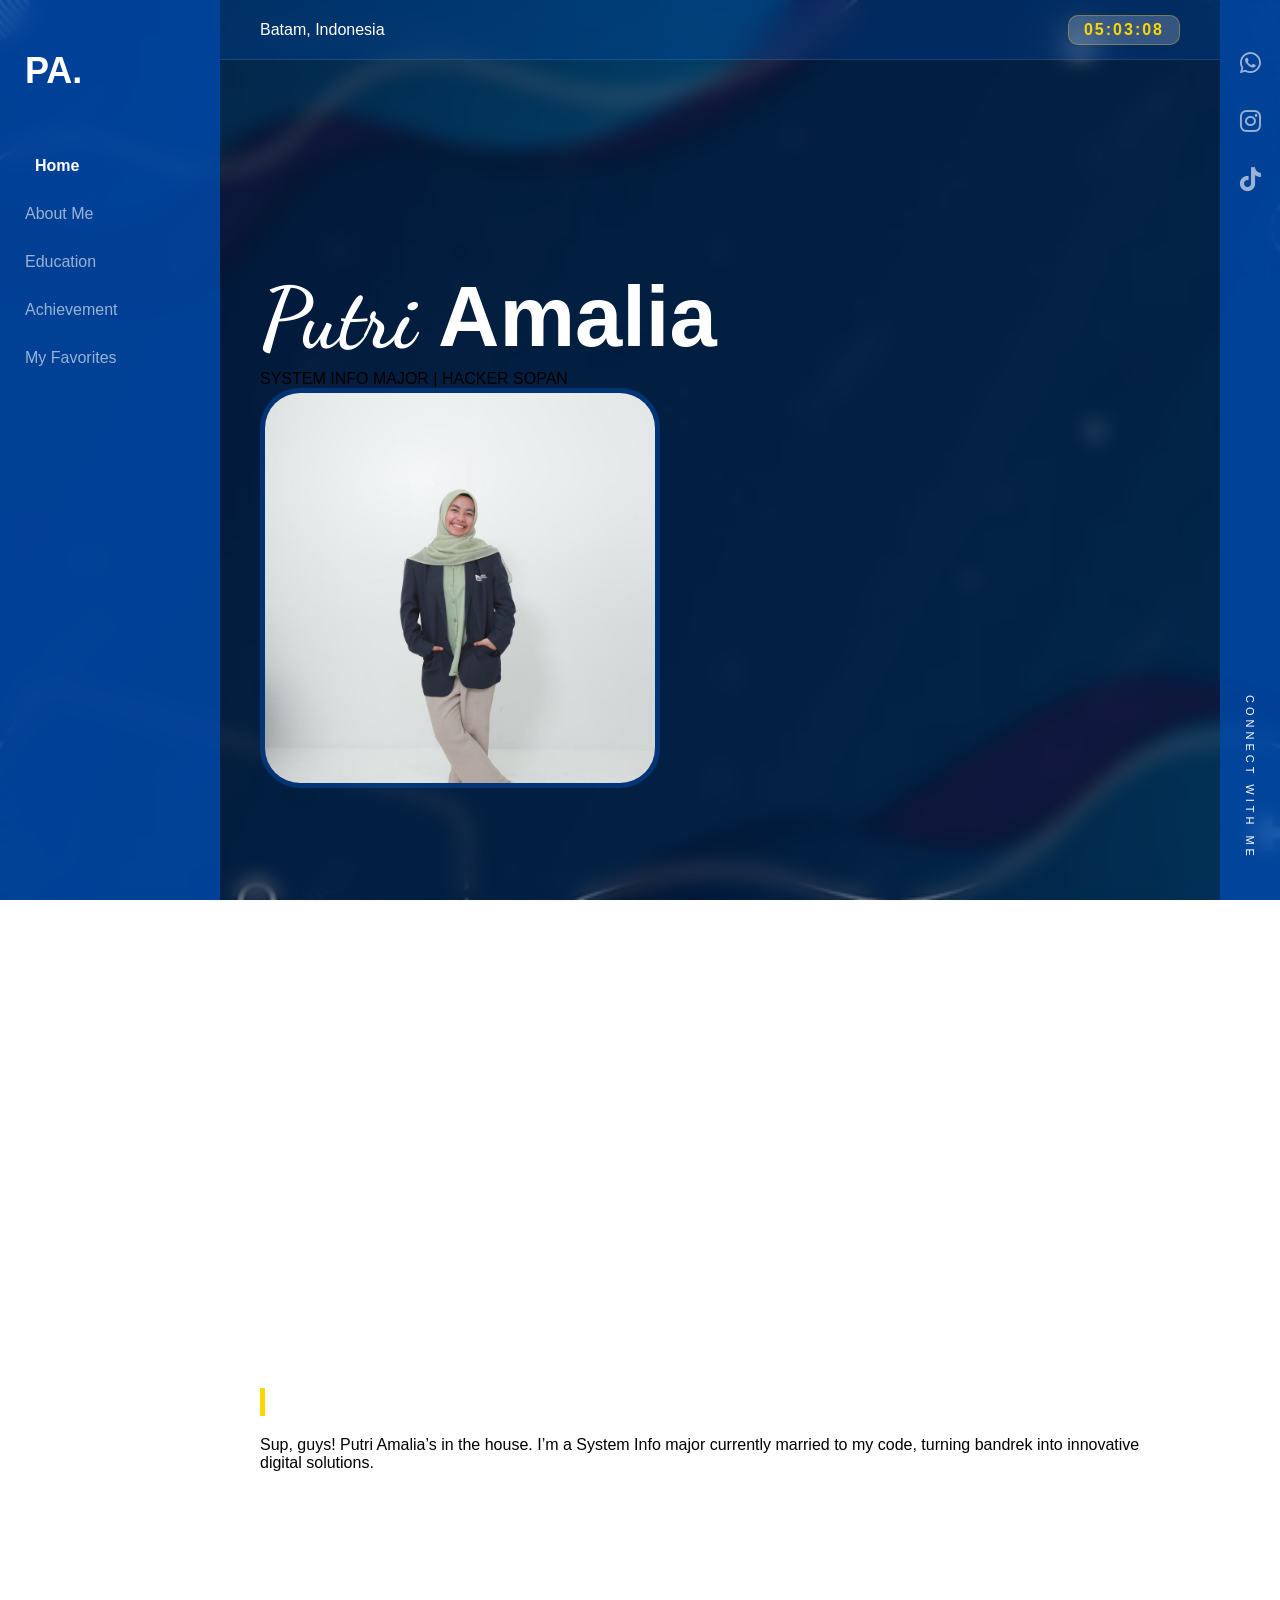
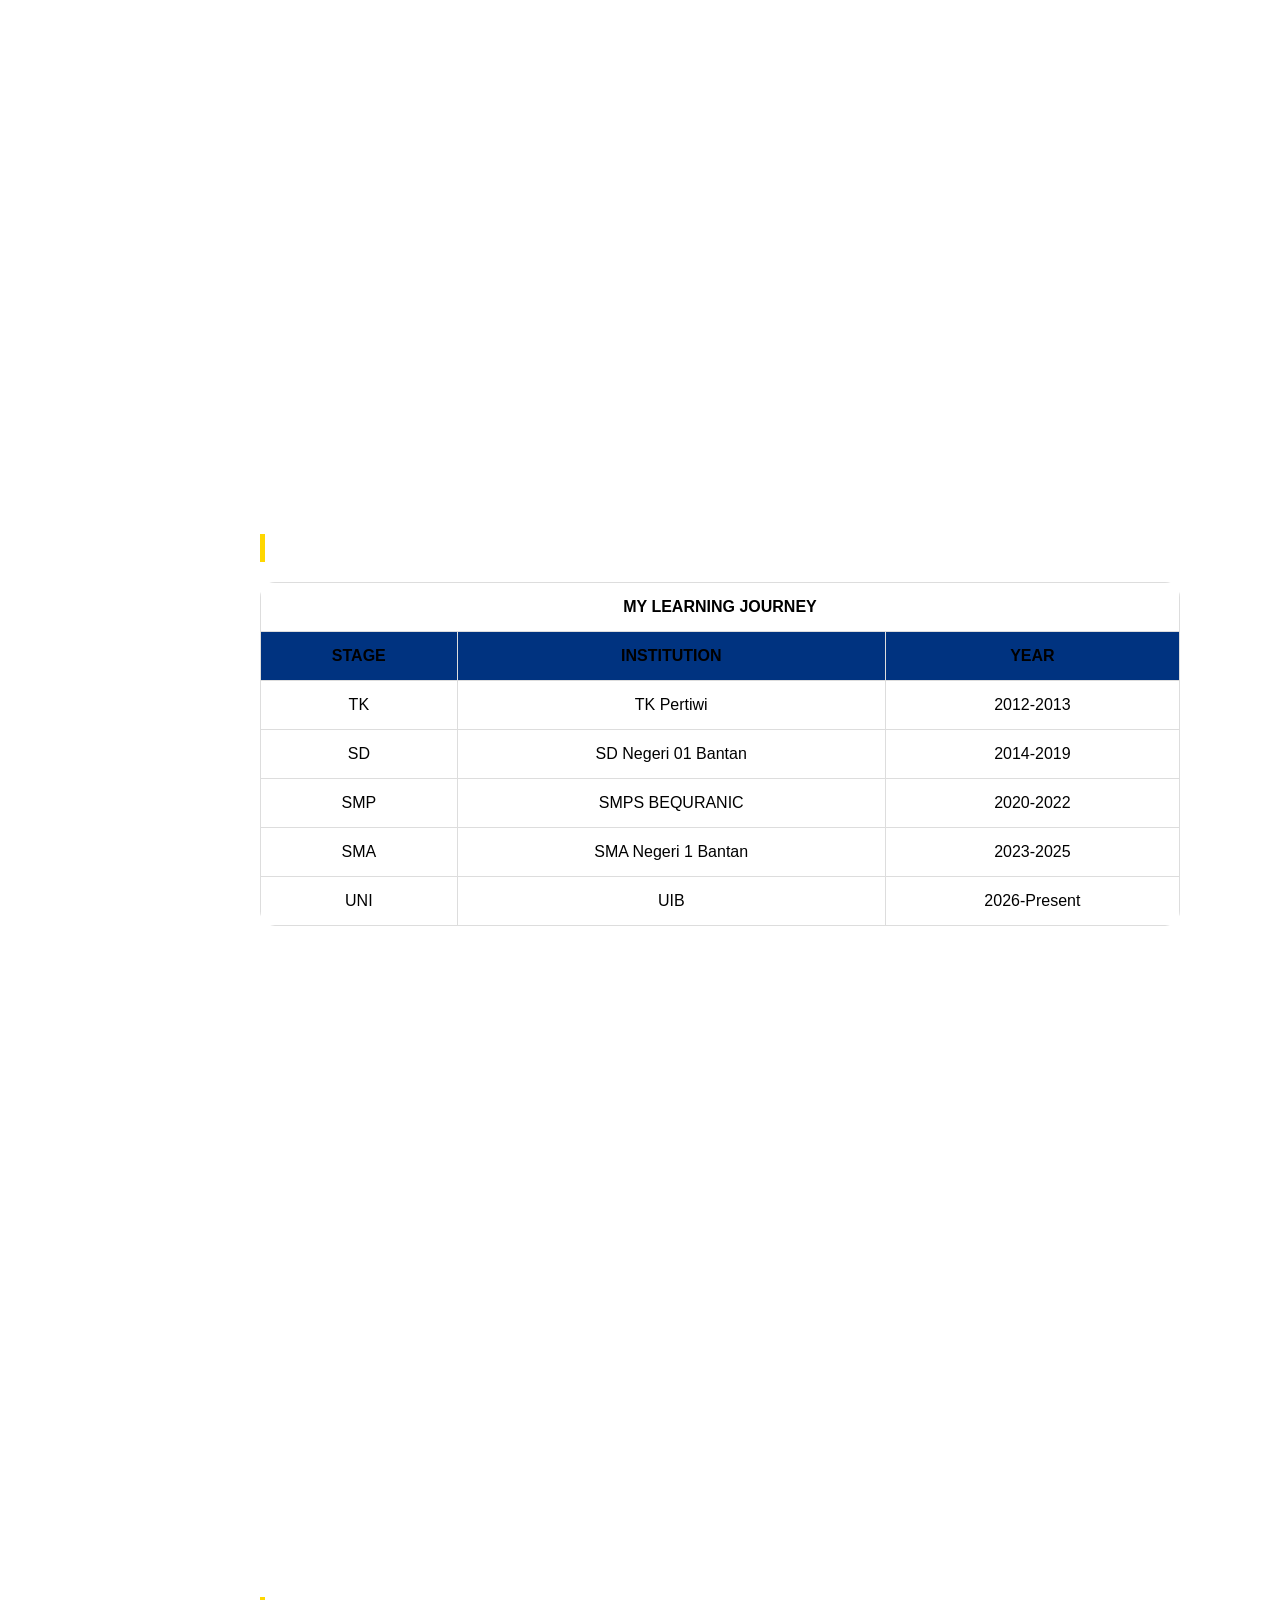
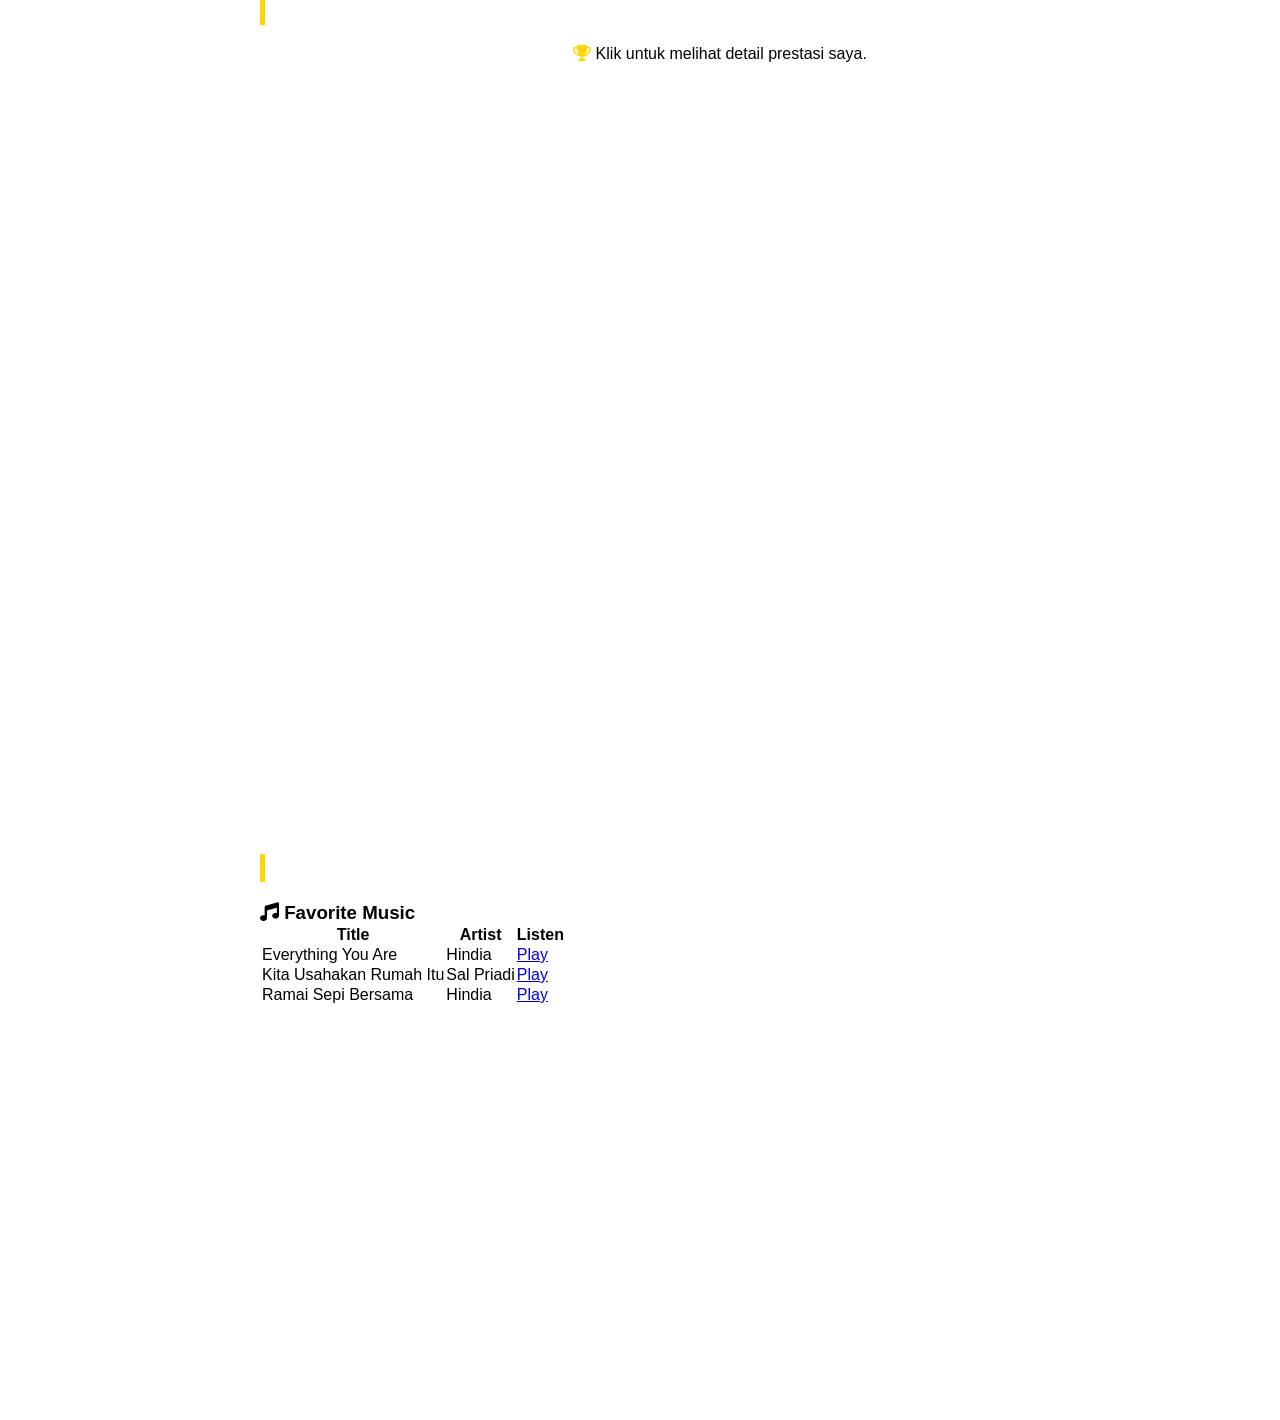
==== index.html @ 1b8c544d "Rename wireframe.html to index.html" ====
<!DOCTYPE html>
<html lang="id">
<head>
    <meta charset="UTF-8">
    <meta name="viewport" content="width=device-width, initial-scale=1.0">
    <title>Biodata Putri Amalia</title>
    
    <link rel="preconnect" href="https://fonts.googleapis.com">
    <link rel="preconnect" href="https://fonts.gstatic.com" crossorigin>
    <link href="https://fonts.googleapis.com/css2?family=Dancing+Script:wght@700&display=swap" rel="stylesheet">
    <link rel="stylesheet" href="https://cdnjs.cloudflare.com/ajax/libs/font-awesome/6.0.0/css/all.min.css">
    
    <link rel="stylesheet" href="style.css">
</head>
<body>

    <header class="top-bar">
        <div class="top-bar-left"><span>Batam, Indonesia</span></div>
        <div class="top-bar-right"><div id="digital-clock">00:00:00</div></div>
    </header>

    <aside class="sidebar-left">
        <div class="logo">PA.</div>
        <nav>
            <a href="#home" class="nav-link active">Home</a>
            <a href="#about" class="nav-link">About Me</a>
            <a href="#education" class="nav-link">Education</a>
            <a href="#achievements" class="nav-link">Achievement</a>
            <a href="#favorites" class="nav-link">My Favorites</a>
        </nav>
    </aside>

    <aside class="sidebar-right">
        <div class="social-icons-vertical">
            <a href="https://wa.me/6281378338447" target="_blank" class="social-icon"><i class="fab fa-whatsapp"></i></a>
            <a href="https://www.instagram.com/putriiamaliaa____/" target="_blank" class="social-icon"><i class="fab fa-instagram"></i></a>
            <a href="https://www.tiktok.com/@aliaaayaw" target="_blank" class="social-icon"><i class="fab fa-tiktok"></i></a>
        </div>
        <div class="vertical-text">CONNECT WITH ME</div>
    </aside>

    <main class="content-wrapper">
        <section id="home">
            <div class="hero-content">
                <div class="hero-text">
                    <h1>Putri <span>Amalia</span></h1>
                    <p>SYSTEM INFO MAJOR | HACKER SOPAN</p>
                </div>
                <div class="hero-image">
                    <img src="foto.jpeg" alt="Foto Putri Amalia">
                </div>
            </div>
        </section>

        <section id="about">
            <h2 class="section-title">About Me</h2>
            <div class="card">
                <p>Sup, guys! Putri Amalia’s in the house. I’m a System Info major currently married to my code, turning bandrek into innovative digital solutions.</p>
            </div>
        </section>

        <section id="education">
            <h2 class="section-title">Educational Journey</h2>
            <div class="table-container">
                <table class="edu-table">
                    <thead>
                        <tr><th colspan="3">MY LEARNING JOURNEY</th></tr>
                        <tr style="background: #003380;">
                            <th>STAGE</th><th>INSTITUTION</th><th>YEAR</th>
                        </tr>
                    </thead>
                    <tbody>
                        <tr onclick="showGallery('TK', ['tk1.jpeg'])"><td>TK</td><td>TK Pertiwi</td><td>2012-2013</td></tr>
                        <tr onclick="showGallery('SD', ['sd1.jpeg'])"><td>SD</td><td>SD Negeri 01 Bantan</td><td>2014-2019</td></tr>
                        <tr onclick="showGallery('SMP', ['smp1.jpeg', 'smp2.jpeg', 'smp3.jpeg', 'smp4.jpeg'])"><td>SMP</td><td>SMPS BEQURANIC</td><td>2020-2022</td></tr>
                        <tr onclick="showGallery('SMA', ['sma1.jpeg', 'sma2.jpeg', 'sma3.jpeg', 'sma4.jpeg', 'sma5.jpeg'])"><td>SMA</td><td>SMA Negeri 1 Bantan</td><td>2023-2025</td></tr>
                        <tr onclick="showGallery('UNI', ['uni1.jpeg', 'uni2.jpeg', 'uni3.jpeg', 'uni4.jpeg', 'uni5.jpeg', 'uni6.jpeg', 'uni7.jpeg', 'uni8.jpeg', 'uni9.jpeg', 'uni10.jpeg'])"><td>UNI</td><td>UIB</td><td>2026-Present</td></tr>
                    </tbody>
                </table>
            </div>

            <div id="gallery-box" class="gallery-box" style="display:none;">
                <p id="instruction" style="text-align:center; color: #888;">Klik baris tabel untuk melihat foto</p>
                <h3 id="gallery-title" style="color: #004aad; margin-bottom: 15px; text-align: center;"></h3>
                <div id="image-grid" class="image-grid"></div>
            </div>
        </section>

        <section id="achievements">
            <h2 class="section-title">Achievements</h2>
            <div class="card" id="achieve-card" onclick="showAchieveGallery()" style="cursor: pointer; text-align: center;">
                <p><i class="fas fa-trophy" style="color: #ffd700;"></i> Klik untuk melihat detail prestasi saya.</p>
            </div>
            <div id="achieve-box" style="display: none; margin-top: 30px;">
                <div class="achieve-grid">
                    <div class="achieve-item"><img src="prestasi1.jpeg"><div class="achieve-info"><h4>Juara 2 Tahfizh 3 Juz</h4><p>Se-Kabupaten Bengkalis.</p></div></div>
                    <div class="achieve-item"><img src="prestasi2.jpeg"><div class="achieve-info"><h4>Juara 3 Badminton</h4><p>O2SN Se-Kabupaten Bengkalis.</p></div></div>
                    <div class="achieve-item"><img src="prestasi3.jpeg"><div class="achieve-info"><h4>Penghargaan</h4><p>Siswa Berprestasi Akademik.</p></div></div>
                    <div class="achieve-item"><img src="prestasi4.jpeg"><div class="achieve-info"><h4>Penghargaan</h4><p>Sertifikat Pemenang Tahfizh.</p></div></div>
                    <div class="achieve-item"><img src="prestasi5.jpeg"><div class="achieve-info"><h4>Ketua Forum OSIS</h4><p>Wilayah 1 Se-Kabupaten Bengkalis.</p></div></div>
                    <div class="achieve-item"><img src="prestasi6.jpeg"><div class="achieve-info"><h4>Ketua OSIS</h4><p>SMAN 1 Bantan 2022-2023.</p></div></div>
                </div>
            </div>
        </section>

        <section id="favorites">
            <h2 class="section-title">My Favorites</h2>
            <div class="fav-container">
                <div class="card fav-card">
                    <h3><i class="fas fa-music"></i> Favorite Music</h3>
                    <table class="fav-table">
                        <thead><tr><th>Title</th><th>Artist</th><th>Listen</th></tr></thead>
                        <tbody>
                            <tr><td>Everything You Are</td><td>Hindia</td><td><a href="https://www.youtube.com/watch?v=n8A2Ar_FU5s" target="_blank" class="play-btn">Play</a></td></tr>
                            <tr><td>Kita Usahakan Rumah Itu</td><td>Sal Priadi</td><td><a href="https://www.youtube.com/watch?v=7SqNVv98e8Q" target="_blank" class="play-btn">Play</a></td></tr>
                            <tr><td>Ramai Sepi Bersama</td><td>Hindia</td><td><a href="https://www.youtube.com/watch?v=tVj5jUW4LvI" target="_blank" class="play-btn">Play</a></td></tr>
                        </tbody>
                    </table>
                </div>
            </div>
        </section>
    </main>

    <script src="script.js"></script>
</body>
</html>
---- style.css ----
* { margin: 0; padding: 0; box-sizing: border-box; font-family: 'Segoe UI', sans-serif; }
html { scroll-behavior: smooth; }

body {
    background-image: url("wallpaper.jpg") !important; 
    background-size: cover !important;
    background-position: center !important;
    background-attachment: fixed !important;
    background-repeat: no-repeat !important;
    min-height: 100vh;
    display: flex;
    overflow-x: hidden;
}

body::before {
    content: ""; position: fixed; top: 0; left: 0; width: 100%; height: 100%;
    background: rgba(0, 0, 0, 0.3); backdrop-filter: blur(10px); z-index: -1;
}

.sidebar-left {
    width: 220px; height: 100vh; background: rgba(0, 74, 173, 0.8);
    position: fixed; left: 0; top: 0; padding: 50px 25px; z-index: 100;
}
.logo { font-size: 36px; font-weight: 900; color: white; margin-bottom: 50px; }
.sidebar-left nav a { display: block; color: rgba(255, 255, 255, 0.6); text-decoration: none; padding: 15px 0; transition: 0.3s; }
.sidebar-left nav a.active, .sidebar-left nav a:hover { color: white !important; font-weight: bold; transform: translateX(10px); }

.top-bar {
    position: fixed; top: 0; left: 220px; right: 60px; height: 60px;
    background: rgba(0, 74, 173, 0.3); backdrop-filter: blur(15px);
    display: flex; justify-content: space-between; align-items: center;
    padding: 0 40px; z-index: 90; border-bottom: 1px solid rgba(255, 255, 255, 0.1); color: white;
}
#digital-clock {
    color: #ffd700; border: 1px solid rgba(255, 215, 0, 0.3);
    background: rgba(255,255,255,0.2); padding: 5px 15px; border-radius: 10px;
    font-weight: bold; letter-spacing: 2px;
}

.content-wrapper { flex: 1; margin-left: 220px; margin-right: 60px; padding: 80px 40px 40px 40px; }
section { min-height: 100vh; display: flex; flex-direction: column; justify-content: center; padding: 60px 0; }
.section-title { color: white; margin-bottom: 20px; border-left: 5px solid #ffd700; padding-left: 15px; }

.hero-text h1 { font-family: 'Dancing Script', cursive !important; font-size: 85px; color: white; }
.hero-image img { width: 400px; height: 400px; object-fit: cover; border-radius: 40px; border: 5px solid rgba(0, 74, 173, 0.5); }

.edu-table { width: 100%; border-collapse: collapse; background: white; border-radius: 15px; overflow: hidden; }
.edu-table th, .edu-table td { padding: 15px; border: 1px solid #ddd; text-align: center; }

.image-grid { display: grid; grid-template-columns: repeat(auto-fit, minmax(220px, 1fr)); gap: 20px; margin-top: 20px; }
.image-grid img { width: 100%; height: 250px; object-fit: cover; border-radius: 12px; border: 3px solid #004aad; }

.sidebar-right { width: 60px; height: 100vh; position: fixed; right: 0; top: 0; background: rgba(0, 74, 173, 0.8) !important; display: flex; flex-direction: column; justify-content: space-between; align-items: center; padding-bottom: 40px; }
.social-icons-vertical { display: flex; flex-direction: column; gap: 30px; margin-top: 50px; }
.social-icon { font-size: 24px; color: white; opacity: 0.6; }
.vertical-text { writing-mode: vertical-rl; color: white; letter-spacing: 4px; font-size: 11px; }
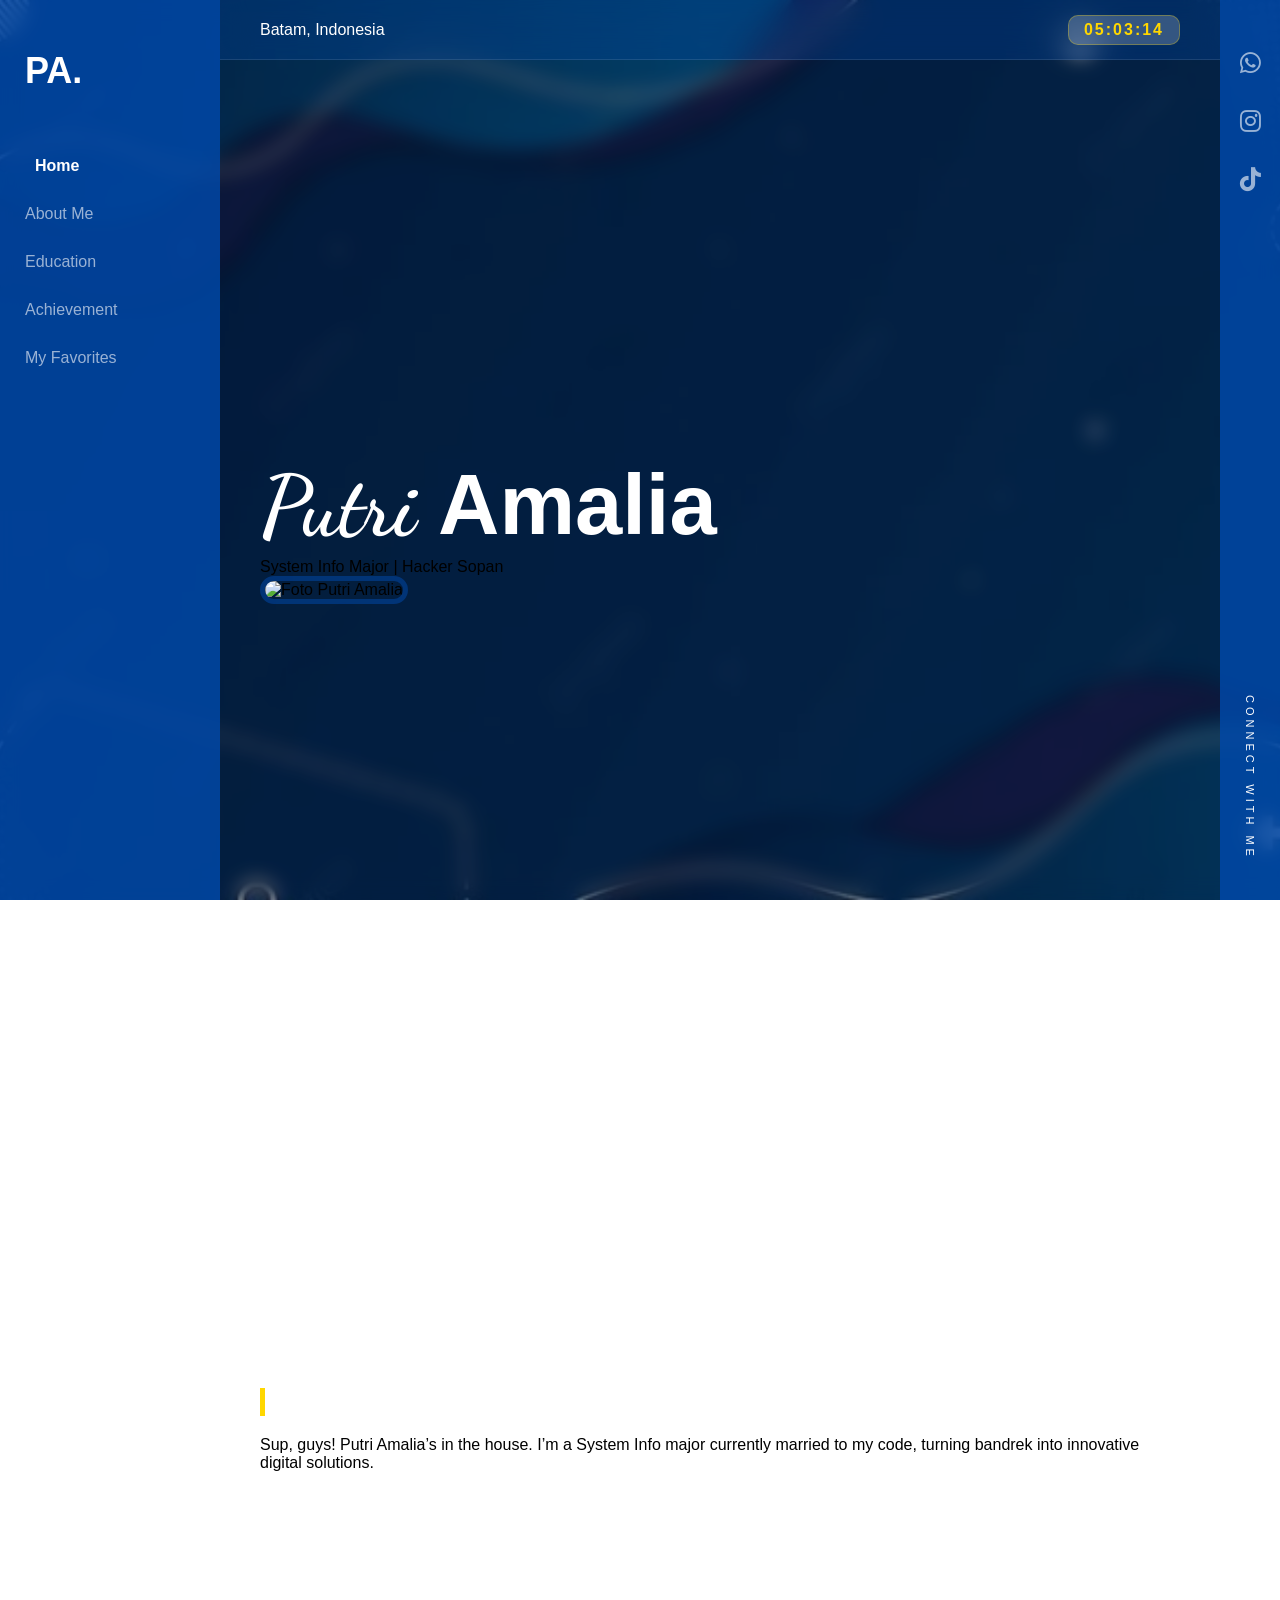
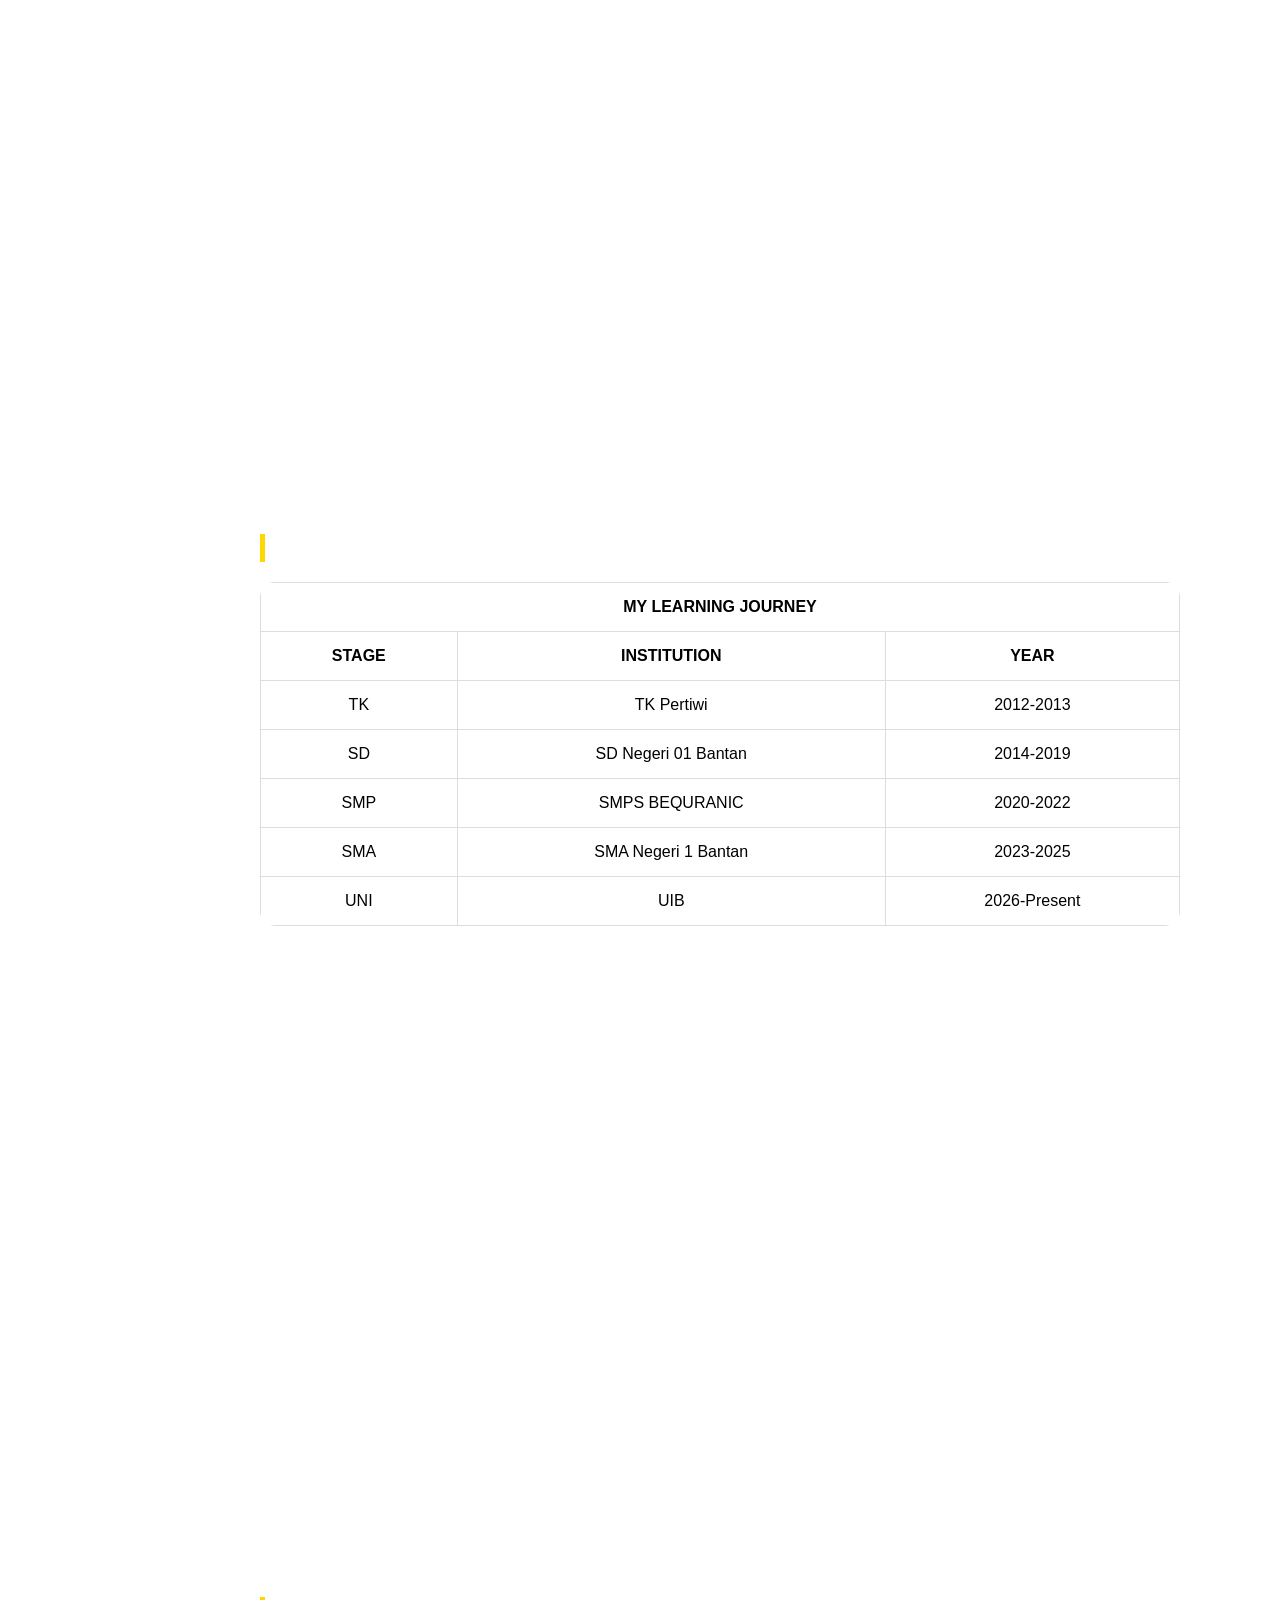
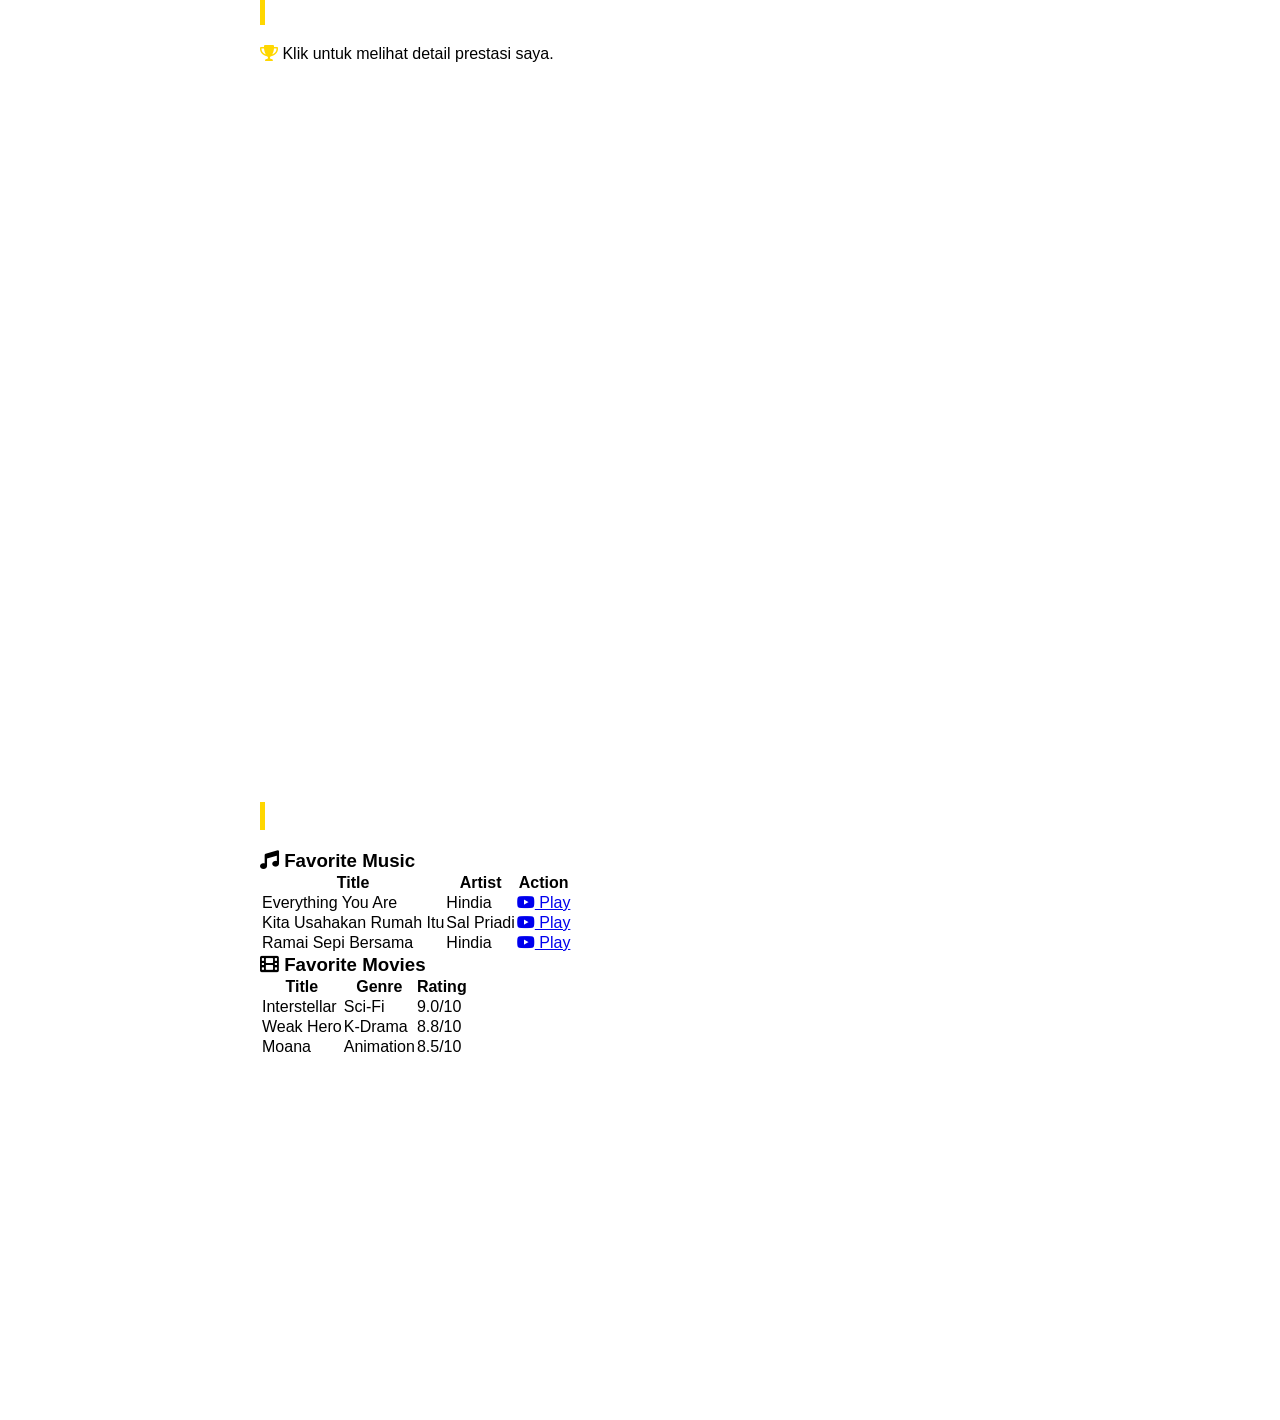
==== commit cc5bfc58: "revisi" ====
--- a/index.html
+++ b/index.html
@@ -7,16 +7,19 @@
     
     <link rel="preconnect" href="https://fonts.googleapis.com">
     <link rel="preconnect" href="https://fonts.gstatic.com" crossorigin>
-    <link href="https://fonts.googleapis.com/css2?family=Dancing+Script:wght@700&display=swap" rel="stylesheet">
+    <link href="https://fonts.googleapis.com/css2?family=Dancing+Script:wght@700&family=Poppins:wght@300;400;600&display=swap" rel="stylesheet">
     <link rel="stylesheet" href="https://cdnjs.cloudflare.com/ajax/libs/font-awesome/6.0.0/css/all.min.css">
     
     <link rel="stylesheet" href="style.css">
 </head>
 <body>
-
     <header class="top-bar">
-        <div class="top-bar-left"><span>Batam, Indonesia</span></div>
-        <div class="top-bar-right"><div id="digital-clock">00:00:00</div></div>
+        <div class="top-bar-left">
+            <span>Batam, Indonesia</span>
+        </div>
+        <div class="top-bar-right">
+            <div id="digital-clock" class="clock-style">00:00:00</div>
+        </div>
     </header>
 
     <aside class="sidebar-left">
@@ -32,9 +35,15 @@
 
     <aside class="sidebar-right">
         <div class="social-icons-vertical">
-            <a href="https://wa.me/6281378338447" target="_blank" class="social-icon"><i class="fab fa-whatsapp"></i></a>
-            <a href="https://www.instagram.com/putriiamaliaa____/" target="_blank" class="social-icon"><i class="fab fa-instagram"></i></a>
-            <a href="https://www.tiktok.com/@aliaaayaw" target="_blank" class="social-icon"><i class="fab fa-tiktok"></i></a>
+            <a href="https://wa.me/6281378338447?text=Halo%20Putri%20Amalia!" target="_blank" class="social-icon wa">
+                <i class="fab fa-whatsapp"></i>
+            </a>
+            <a href="https://www.instagram.com/putriiamaliaa____/" target="_blank" class="social-icon ig">
+                <i class="fab fa-instagram"></i>
+            </a>
+            <a href="https://www.tiktok.com/@aliaaayaw" target="_blank" class="social-icon tt">
+                <i class="fab fa-tiktok"></i>
+            </a>
         </div>
         <div class="vertical-text">CONNECT WITH ME</div>
     </aside>
@@ -44,10 +53,10 @@
             <div class="hero-content">
                 <div class="hero-text">
                     <h1>Putri <span>Amalia</span></h1>
-                    <p>SYSTEM INFO MAJOR | HACKER SOPAN</p>
+                    <p>System Info Major | Hacker Sopan</p>
                 </div>
                 <div class="hero-image">
-                    <img src="foto.jpeg" alt="Foto Putri Amalia">
+                    <img src="foto.JPEG" alt="Foto Putri Amalia">
                 </div>
             </div>
         </section>
@@ -65,62 +74,157 @@
                 <table class="edu-table">
                     <thead>
                         <tr><th colspan="3">MY LEARNING JOURNEY</th></tr>
-                        <tr style="background: #003380;">
-                            <th>STAGE</th><th>INSTITUTION</th><th>YEAR</th>
+                        <tr class="sub-header">
+                            <th>STAGE</th>
+                            <th>INSTITUTION</th>
+                            <th>YEAR</th>
                         </tr>
                     </thead>
                     <tbody>
-                        <tr onclick="showGallery('TK', ['tk1.jpeg'])"><td>TK</td><td>TK Pertiwi</td><td>2012-2013</td></tr>
-                        <tr onclick="showGallery('SD', ['sd1.jpeg'])"><td>SD</td><td>SD Negeri 01 Bantan</td><td>2014-2019</td></tr>
-                        <tr onclick="showGallery('SMP', ['smp1.jpeg', 'smp2.jpeg', 'smp3.jpeg', 'smp4.jpeg'])"><td>SMP</td><td>SMPS BEQURANIC</td><td>2020-2022</td></tr>
-                        <tr onclick="showGallery('SMA', ['sma1.jpeg', 'sma2.jpeg', 'sma3.jpeg', 'sma4.jpeg', 'sma5.jpeg'])"><td>SMA</td><td>SMA Negeri 1 Bantan</td><td>2023-2025</td></tr>
-                        <tr onclick="showGallery('UNI', ['uni1.jpeg', 'uni2.jpeg', 'uni3.jpeg', 'uni4.jpeg', 'uni5.jpeg', 'uni6.jpeg', 'uni7.jpeg', 'uni8.jpeg', 'uni9.jpeg', 'uni10.jpeg'])"><td>UNI</td><td>UIB</td><td>2026-Present</td></tr>
+                        <tr onclick="showGallery('TK', ['tk1.JPEG'])"><td>TK</td><td>TK Pertiwi</td><td>2012-2013</td></tr>
+                        <tr onclick="showGallery('SD', ['sd1.JPEG'])"><td>SD</td><td>SD Negeri 01 Bantan</td><td>2014-2019</td></tr>
+                        <tr onclick="showGallery('SMP', ['smp1.JPEG', 'smp2.JPEG', 'smp3.JPEG', 'smp4.JPEG'])"><td>SMP</td><td>SMPS BEQURANIC</td><td>2020-2022</td></tr>
+                        <tr onclick="showGallery('SMA', ['sma1.JPEG', 'sma2.JPEG', 'sma3.JPEG', 'sma4.JPEG', 'sma5.JPEG'])"><td>SMA</td><td>SMA Negeri 1 Bantan</td><td>2023-2025</td></tr>
+                        <tr onclick="showGallery('UNI', ['uni1.JPEG', 'uni2.JPEG', 'uni3.JPEG', 'uni4.JPEG', 'uni5.JPEG', 'uni6.JPEG', 'uni7.JPEG', 'uni8.JPEG', 'uni9.JPEG', 'uni10.JPEG'])"><td>UNI</td><td>UIB</td><td>2026-Present</td></tr>
                     </tbody>
                 </table>
             </div>
-
             <div id="gallery-box" class="gallery-box" style="display:none;">
-                <p id="instruction" style="text-align:center; color: #888;">Klik baris tabel untuk melihat foto</p>
-                <h3 id="gallery-title" style="color: #004aad; margin-bottom: 15px; text-align: center;"></h3>
+                <p id="instruction">Klik baris tabel untuk melihat foto</p>
+                <h3 id="gallery-title"></h3>
                 <div id="image-grid" class="image-grid"></div>
             </div>
         </section>
 
         <section id="achievements">
-            <h2 class="section-title">Achievements</h2>
-            <div class="card" id="achieve-card" onclick="showAchieveGallery()" style="cursor: pointer; text-align: center;">
-                <p><i class="fas fa-trophy" style="color: #ffd700;"></i> Klik untuk melihat detail prestasi saya.</p>
-            </div>
-            <div id="achieve-box" style="display: none; margin-top: 30px;">
-                <div class="achieve-grid">
-                    <div class="achieve-item"><img src="prestasi1.jpeg"><div class="achieve-info"><h4>Juara 2 Tahfizh 3 Juz</h4><p>Se-Kabupaten Bengkalis.</p></div></div>
-                    <div class="achieve-item"><img src="prestasi2.jpeg"><div class="achieve-info"><h4>Juara 3 Badminton</h4><p>O2SN Se-Kabupaten Bengkalis.</p></div></div>
-                    <div class="achieve-item"><img src="prestasi3.jpeg"><div class="achieve-info"><h4>Penghargaan</h4><p>Siswa Berprestasi Akademik.</p></div></div>
-                    <div class="achieve-item"><img src="prestasi4.jpeg"><div class="achieve-info"><h4>Penghargaan</h4><p>Sertifikat Pemenang Tahfizh.</p></div></div>
-                    <div class="achieve-item"><img src="prestasi5.jpeg"><div class="achieve-info"><h4>Ketua Forum OSIS</h4><p>Wilayah 1 Se-Kabupaten Bengkalis.</p></div></div>
-                    <div class="achieve-item"><img src="prestasi6.jpeg"><div class="achieve-info"><h4>Ketua OSIS</h4><p>SMAN 1 Bantan 2022-2023.</p></div></div>
-                </div>
-            </div>
-        </section>
-
-        <section id="favorites">
-            <h2 class="section-title">My Favorites</h2>
-            <div class="fav-container">
-                <div class="card fav-card">
-                    <h3><i class="fas fa-music"></i> Favorite Music</h3>
-                    <table class="fav-table">
-                        <thead><tr><th>Title</th><th>Artist</th><th>Listen</th></tr></thead>
-                        <tbody>
-                            <tr><td>Everything You Are</td><td>Hindia</td><td><a href="https://www.youtube.com/watch?v=n8A2Ar_FU5s" target="_blank" class="play-btn">Play</a></td></tr>
-                            <tr><td>Kita Usahakan Rumah Itu</td><td>Sal Priadi</td><td><a href="https://www.youtube.com/watch?v=7SqNVv98e8Q" target="_blank" class="play-btn">Play</a></td></tr>
-                            <tr><td>Ramai Sepi Bersama</td><td>Hindia</td><td><a href="https://www.youtube.com/watch?v=tVj5jUW4LvI" target="_blank" class="play-btn">Play</a></td></tr>
-                        </tbody>
-                    </table>
-                </div>
-            </div>
-        </section>
+    <h2 class="section-title">Achievements</h2>
+    <div class="card" id="achieve-card" onclick="showAchieveGallery()" style="cursor: pointer;">
+        <p><i class="fas fa-trophy" style="color: #ffd700;"></i> Klik untuk melihat detail prestasi saya.</p>
+    </div>
+    
+    <div id="achieve-box" style="display: none; margin-top: 30px;">
+        <div class="achieve-grid">
+            
+            <div class="achieve-item">
+                <img src="prestasi1.JPEG" alt="Hafalan Quran">
+                <div class="achieve-info">
+                    <h4>Juara 2 Hafalan Qur'an</h4>
+                    <p>3 Juz - Se-Kabupaten Bengkalis</p>
+                </div>
+            </div>
+
+            <div class="achieve-item">
+                <img src="prestasi2.JPEG" alt="O2SN Badminton">
+                <div class="achieve-info">
+                    <h4>Juara 3 O2SN Badminton</h4>
+                    <p>Tingkat Se-Kabupaten Bengkalis</p>
+                </div>
+            </div>
+
+            <div class="achieve-item">
+                <img src="prestasi3.JPEG" alt="Olimpiade" style="object-position: center 25%;">
+                <div class="achieve-info">
+                    <h4>Penghargaan siswa berprestasi</h4>
+                    <p>pembagian sertifikat sebagai siswa berprestasi</p>
+                </div>
+            </div>
+
+            <div class="achieve-item">
+                <img src="prestasi4.JPEG" alt="Prestasi 4">
+                <div class="achieve-info">
+                    <h4>pemberian penghargaan siswa berprestasi</h4>
+                    <p>pemberian penghargaan juara tahfiz</p>
+                </div>
+            </div>
+
+            <div class="achieve-item">
+                <img src="prestasi5.JPEG" alt="Prestasi 5">
+                <div class="achieve-info">
+                    <h4>Menjadi ketua forum osis</h4>
+                    <p>juru bicara sebagai ketua forum osis wilayah 1 Se-Kabupaten Bengkalis</p>
+                </div>
+            </div>
+
+            <div class="achieve-item">
+                <img src="prestasi6.JPEG" alt="Prestasi 6" style="object-position: center 40%;">
+                <div class="achieve-info">
+                    <h4>Ketua OSIS</h4>
+                    <p>menjadi ketua osis periode 2022-2023</p>
+                </div>
+            </div>
+
+        </div>
+    </div>
+</section>
+
+     <section id="favorites">
+    <h2 class="section-title">My Favorites</h2>
+    <div class="fav-container">
+        
+        <div class="card fav-card">
+            <h3><i class="fas fa-music"></i> Favorite Music</h3>
+            <table class="fav-table">
+                <thead>
+                    <tr>
+                        <th>Title</th>
+                        <th>Artist</th>
+                        <th>Action</th>
+                    </tr>
+                </thead>
+                <tbody>
+                    <tr>
+                        <td>Everything You Are</td>
+                        <td>Hindia</td>
+                        <td><a href="https://www.youtube.com/watch?v=n8A2Ar_FU5s?si=6CD0BGSf2AZYLB0U" target="_blank" class="play-btn"><i class="fab fa-youtube"></i> Play</a></td>
+                    </tr>
+                    <tr>
+                        <td>Kita Usahakan Rumah Itu</td>
+                        <td>Sal Priadi</td>
+                        <td><a href="https://www.youtube.com/watch?v=7SqNVv98e8Q?si=hmWvD2rOwHS-N3OV" target="_blank" class="play-btn"><i class="fab fa-youtube"></i> Play</a></td>
+                    </tr>
+                    <tr>
+                        <td>Ramai Sepi Bersama</td>
+                        <td>Hindia</td>
+                        <td><a href="https://www.youtube.com/watch?v=tVj5jUW4LvI?si=SaHn4w6BvGqVpw3a" target="_blank" class="play-btn"><i class="fab fa-youtube"></i> Play</a></td>
+                    </tr>
+                </tbody>
+            </table>
+        </div>
+
+        <div class="card fav-card">
+            <h3><i class="fas fa-film"></i> Favorite Movies</h3>
+            <table class="fav-table">
+                <thead>
+                    <tr>
+                        <th>Title</th>
+                        <th>Genre</th>
+                        <th>Rating</th>
+                    </tr>
+                </thead>
+                <tbody>
+                    <tr>
+                        <td>Interstellar</td>
+                        <td>Sci-Fi</td>
+                        <td>9.0/10</td>
+                    </tr>
+                    <tr>
+                        <td>Weak Hero</td>
+                        <td>K-Drama</td>
+                        <td>8.8/10</td>
+                    </tr>
+                    <tr>
+                        <td>Moana</td>
+                        <td>Animation</td>
+                        <td>8.5/10</td>
+                    </tr>
+                </tbody>
+            </table>
+        </div>
+
+    </div>
+</section>
     </main>
 
     <script src="script.js"></script>
 </body>
-</html>
+</html>
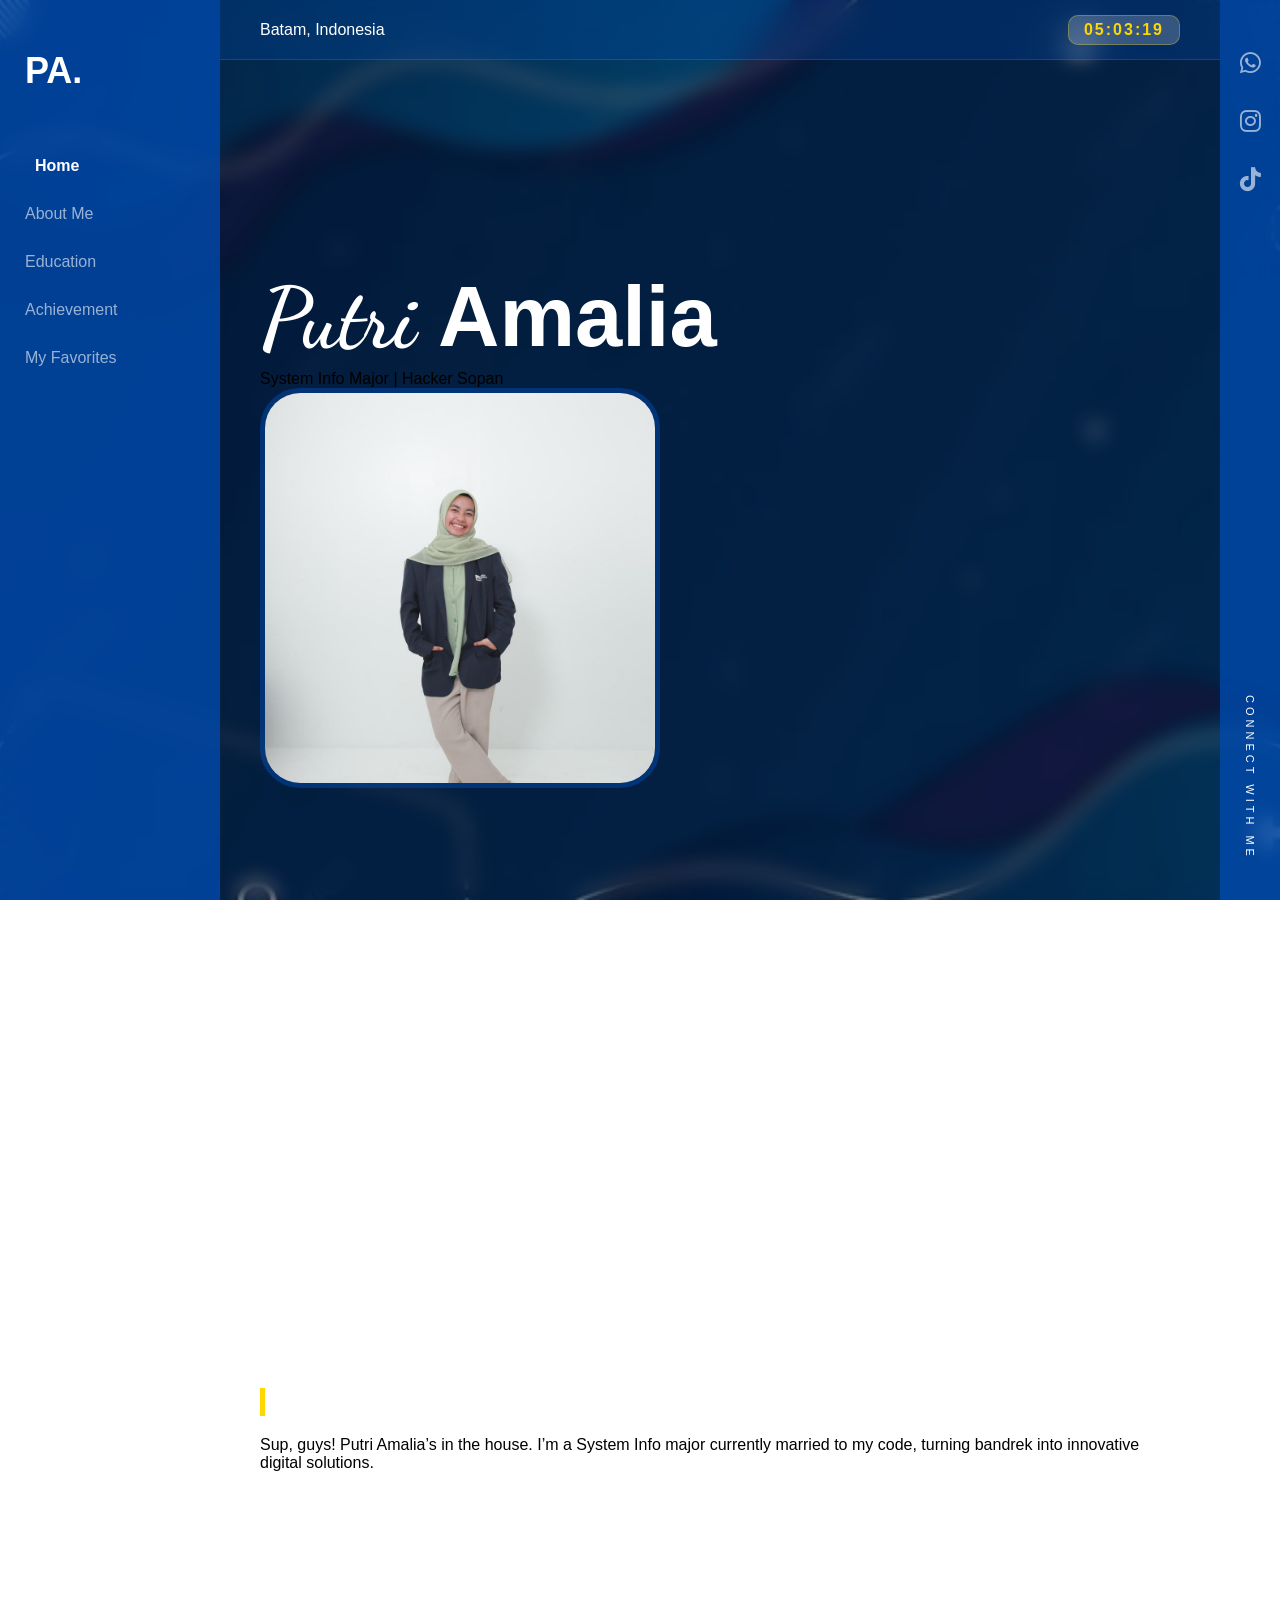
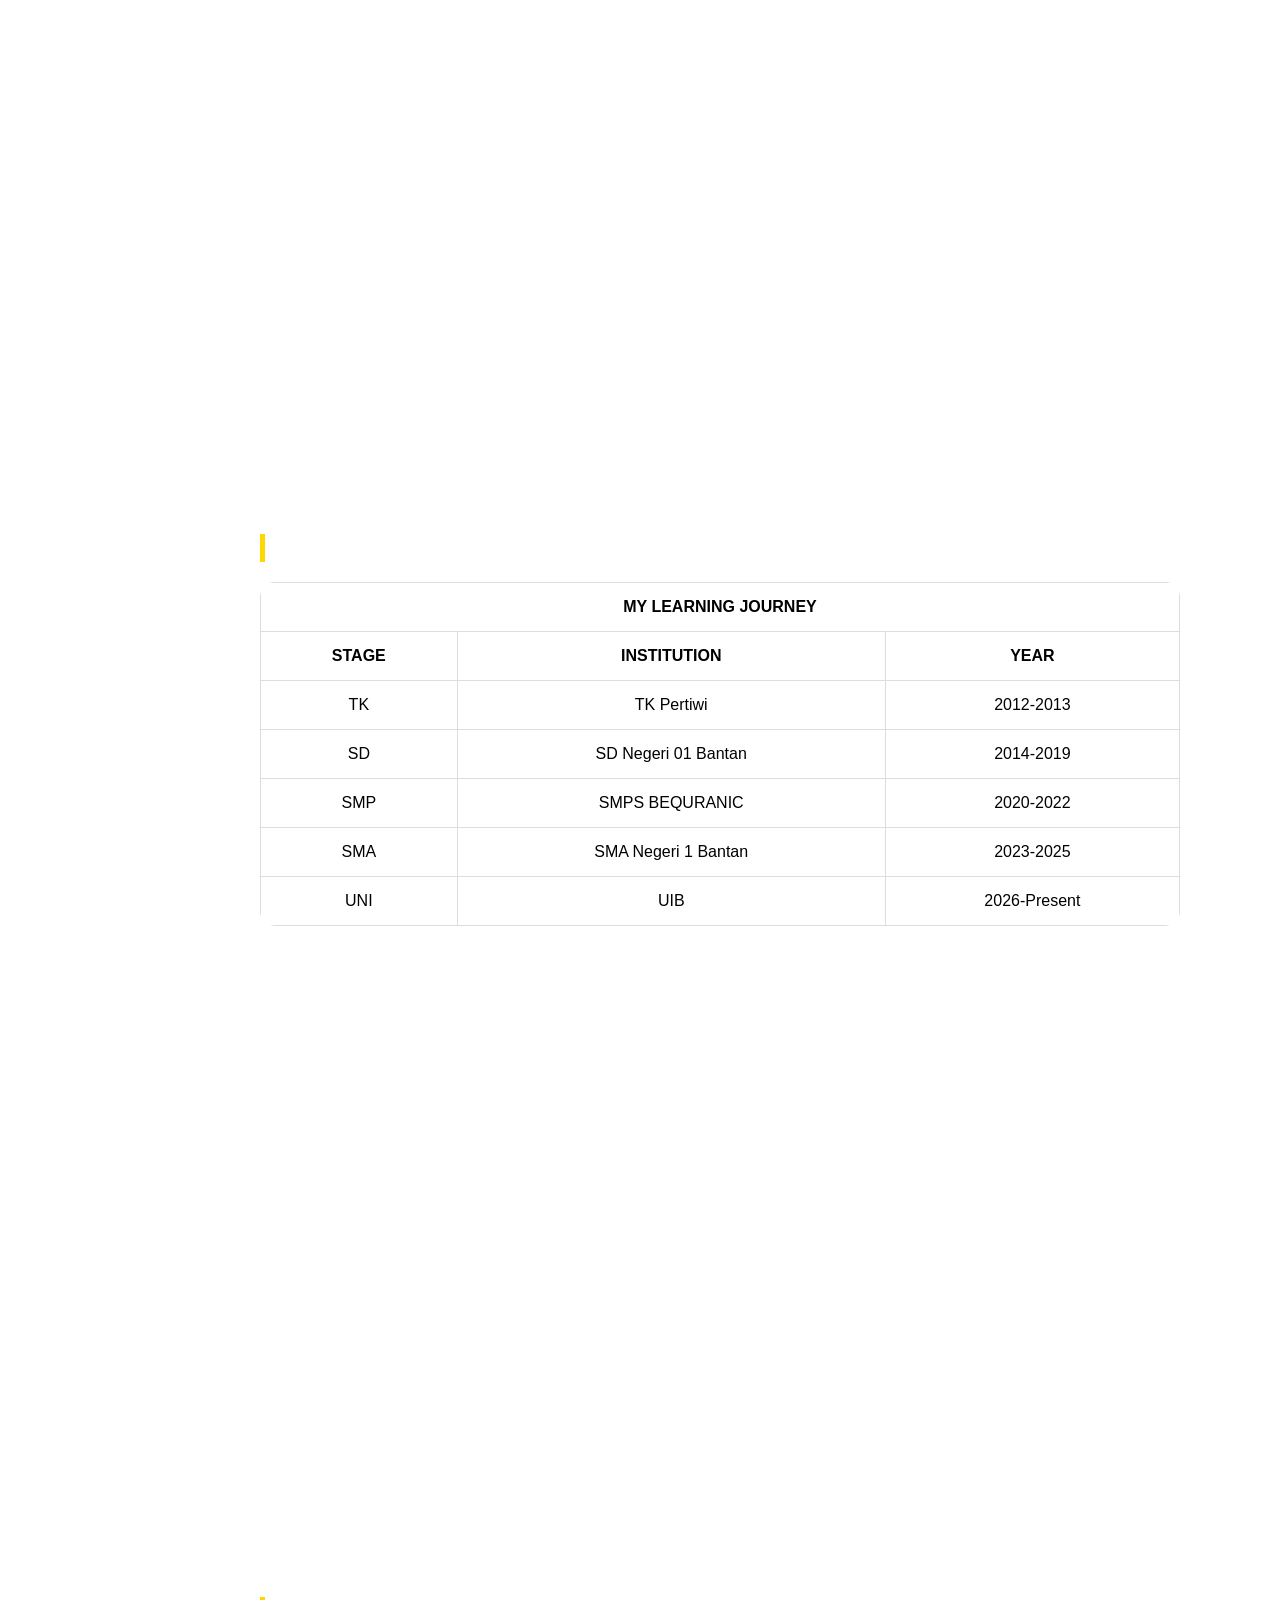
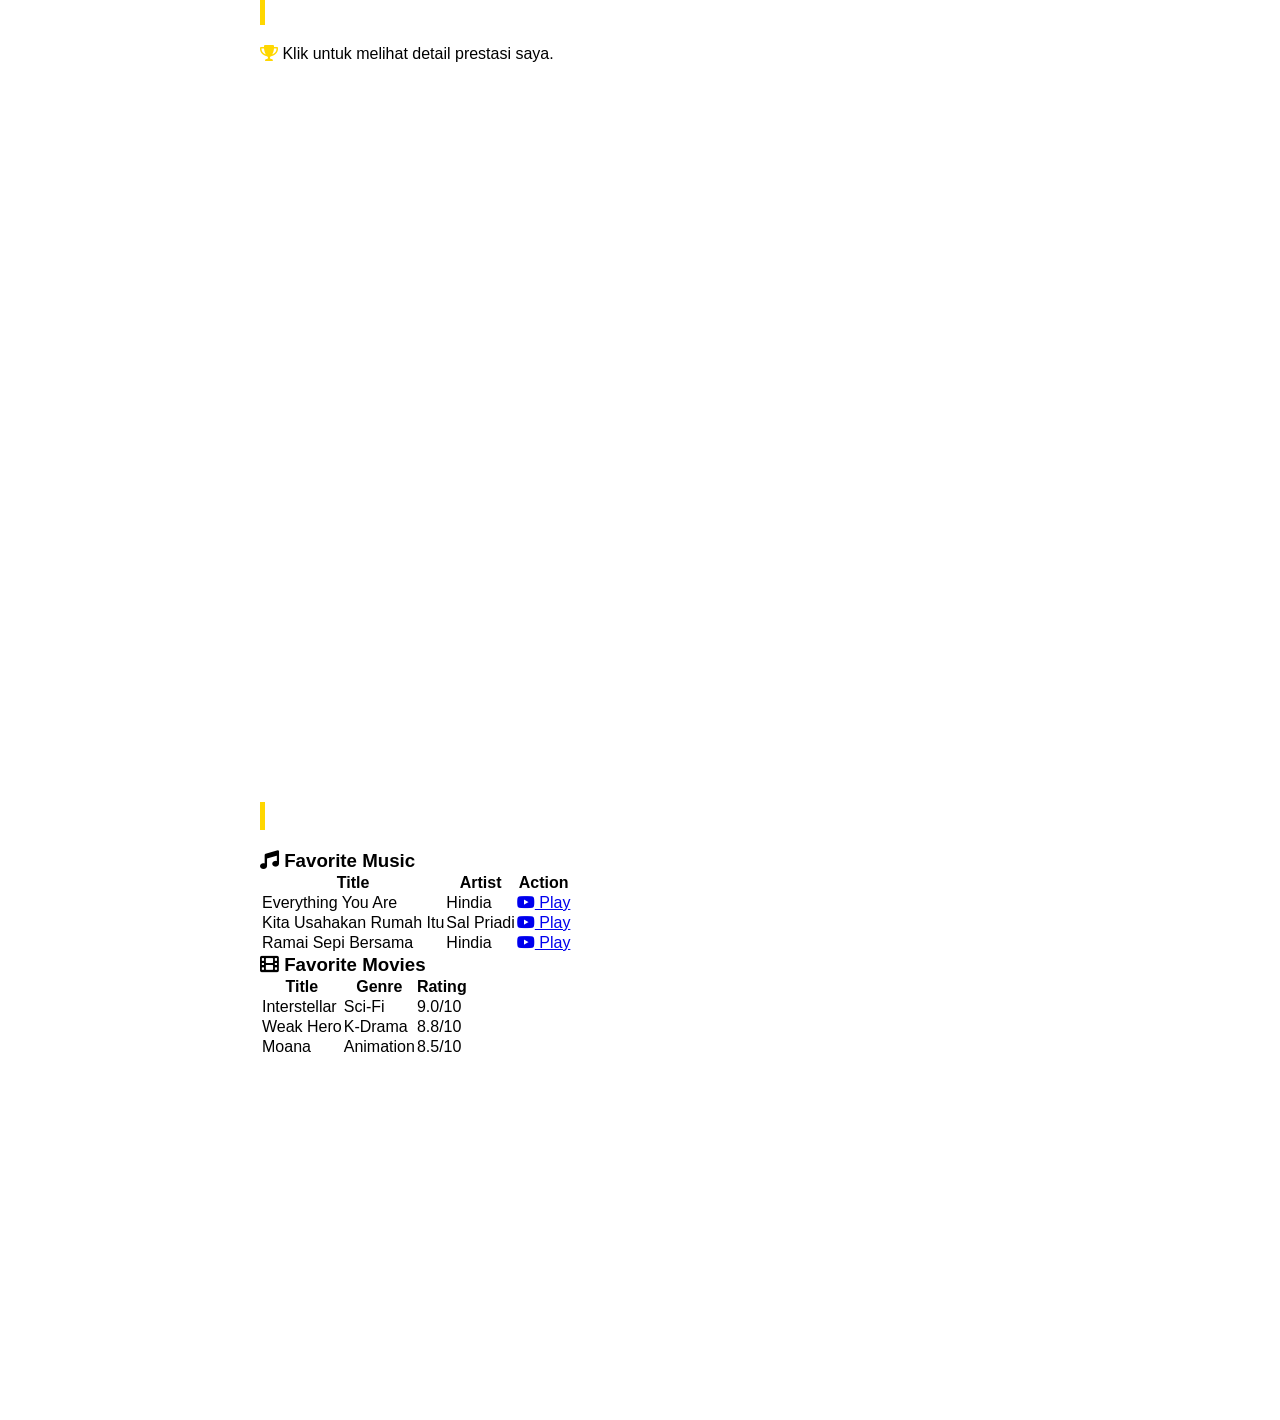
==== commit 3ca895ce: "Update index.html" ====
--- a/index.html
+++ b/index.html
@@ -56,7 +56,7 @@
                     <p>System Info Major | Hacker Sopan</p>
                 </div>
                 <div class="hero-image">
-                    <img src="foto.JPEG" alt="Foto Putri Amalia">
+                    <img src="foto.jpeg" alt="Foto Putri Amalia">
                 </div>
             </div>
         </section>
@@ -81,11 +81,11 @@
                         </tr>
                     </thead>
                     <tbody>
-                        <tr onclick="showGallery('TK', ['tk1.JPEG'])"><td>TK</td><td>TK Pertiwi</td><td>2012-2013</td></tr>
-                        <tr onclick="showGallery('SD', ['sd1.JPEG'])"><td>SD</td><td>SD Negeri 01 Bantan</td><td>2014-2019</td></tr>
-                        <tr onclick="showGallery('SMP', ['smp1.JPEG', 'smp2.JPEG', 'smp3.JPEG', 'smp4.JPEG'])"><td>SMP</td><td>SMPS BEQURANIC</td><td>2020-2022</td></tr>
-                        <tr onclick="showGallery('SMA', ['sma1.JPEG', 'sma2.JPEG', 'sma3.JPEG', 'sma4.JPEG', 'sma5.JPEG'])"><td>SMA</td><td>SMA Negeri 1 Bantan</td><td>2023-2025</td></tr>
-                        <tr onclick="showGallery('UNI', ['uni1.JPEG', 'uni2.JPEG', 'uni3.JPEG', 'uni4.JPEG', 'uni5.JPEG', 'uni6.JPEG', 'uni7.JPEG', 'uni8.JPEG', 'uni9.JPEG', 'uni10.JPEG'])"><td>UNI</td><td>UIB</td><td>2026-Present</td></tr>
+                        <tr onclick="showGallery('TK', ['tk1.jpeg'])"><td>TK</td><td>TK Pertiwi</td><td>2012-2013</td></tr>
+                        <tr onclick="showGallery('SD', ['sd1.jpeg'])"><td>SD</td><td>SD Negeri 01 Bantan</td><td>2014-2019</td></tr>
+                        <tr onclick="showGallery('SMP', ['smp1.jpeg', 'smp2.jpeg', 'smp3.jpeg', 'smp4.jpeg'])"><td>SMP</td><td>SMPS BEQURANIC</td><td>2020-2022</td></tr>
+                        <tr onclick="showGallery('SMA', ['sma1.jpeg', 'sma2.jpeg', 'sma3.jpeg', 'sma4.jpeg', 'sma5.jpeg'])"><td>SMA</td><td>SMA Negeri 1 Bantan</td><td>2023-2025</td></tr>
+                        <tr onclick="showGallery('UNI', ['uni1.jpeg', 'uni2.jpeg', 'uni3.jpeg', 'uni4.jpeg', 'uni5.jpeg', 'uni6.jpeg', 'uni7.jpeg', 'uni8.jpeg', 'uni9.jpeg', 'uni10.jpeg'])"><td>UNI</td><td>UIB</td><td>2026-Present</td></tr>
                     </tbody>
                 </table>
             </div>
@@ -106,7 +106,7 @@
         <div class="achieve-grid">
             
             <div class="achieve-item">
-                <img src="prestasi1.JPEG" alt="Hafalan Quran">
+                <img src="prestasi1.jpeg" alt="Hafalan Quran">
                 <div class="achieve-info">
                     <h4>Juara 2 Hafalan Qur'an</h4>
                     <p>3 Juz - Se-Kabupaten Bengkalis</p>
@@ -114,7 +114,7 @@
             </div>
 
             <div class="achieve-item">
-                <img src="prestasi2.JPEG" alt="O2SN Badminton">
+                <img src="prestasi2.jpeg" alt="O2SN Badminton">
                 <div class="achieve-info">
                     <h4>Juara 3 O2SN Badminton</h4>
                     <p>Tingkat Se-Kabupaten Bengkalis</p>
@@ -122,7 +122,7 @@
             </div>
 
             <div class="achieve-item">
-                <img src="prestasi3.JPEG" alt="Olimpiade" style="object-position: center 25%;">
+                <img src="prestasi3.jpeg" alt="Olimpiade" style="object-position: center 25%;">
                 <div class="achieve-info">
                     <h4>Penghargaan siswa berprestasi</h4>
                     <p>pembagian sertifikat sebagai siswa berprestasi</p>
@@ -130,7 +130,7 @@
             </div>
 
             <div class="achieve-item">
-                <img src="prestasi4.JPEG" alt="Prestasi 4">
+                <img src="prestasi4.jpeg" alt="Prestasi 4">
                 <div class="achieve-info">
                     <h4>pemberian penghargaan siswa berprestasi</h4>
                     <p>pemberian penghargaan juara tahfiz</p>
@@ -138,7 +138,7 @@
             </div>
 
             <div class="achieve-item">
-                <img src="prestasi5.JPEG" alt="Prestasi 5">
+                <img src="prestasi5.jpeg" alt="Prestasi 5">
                 <div class="achieve-info">
                     <h4>Menjadi ketua forum osis</h4>
                     <p>juru bicara sebagai ketua forum osis wilayah 1 Se-Kabupaten Bengkalis</p>
@@ -146,7 +146,7 @@
             </div>
 
             <div class="achieve-item">
-                <img src="prestasi6.JPEG" alt="Prestasi 6" style="object-position: center 40%;">
+                <img src="prestasi6.jpeg" alt="Prestasi 6" style="object-position: center 40%;">
                 <div class="achieve-info">
                     <h4>Ketua OSIS</h4>
                     <p>menjadi ketua osis periode 2022-2023</p>
@@ -227,4 +227,4 @@
 
     <script src="script.js"></script>
 </body>
-</html>+</html>
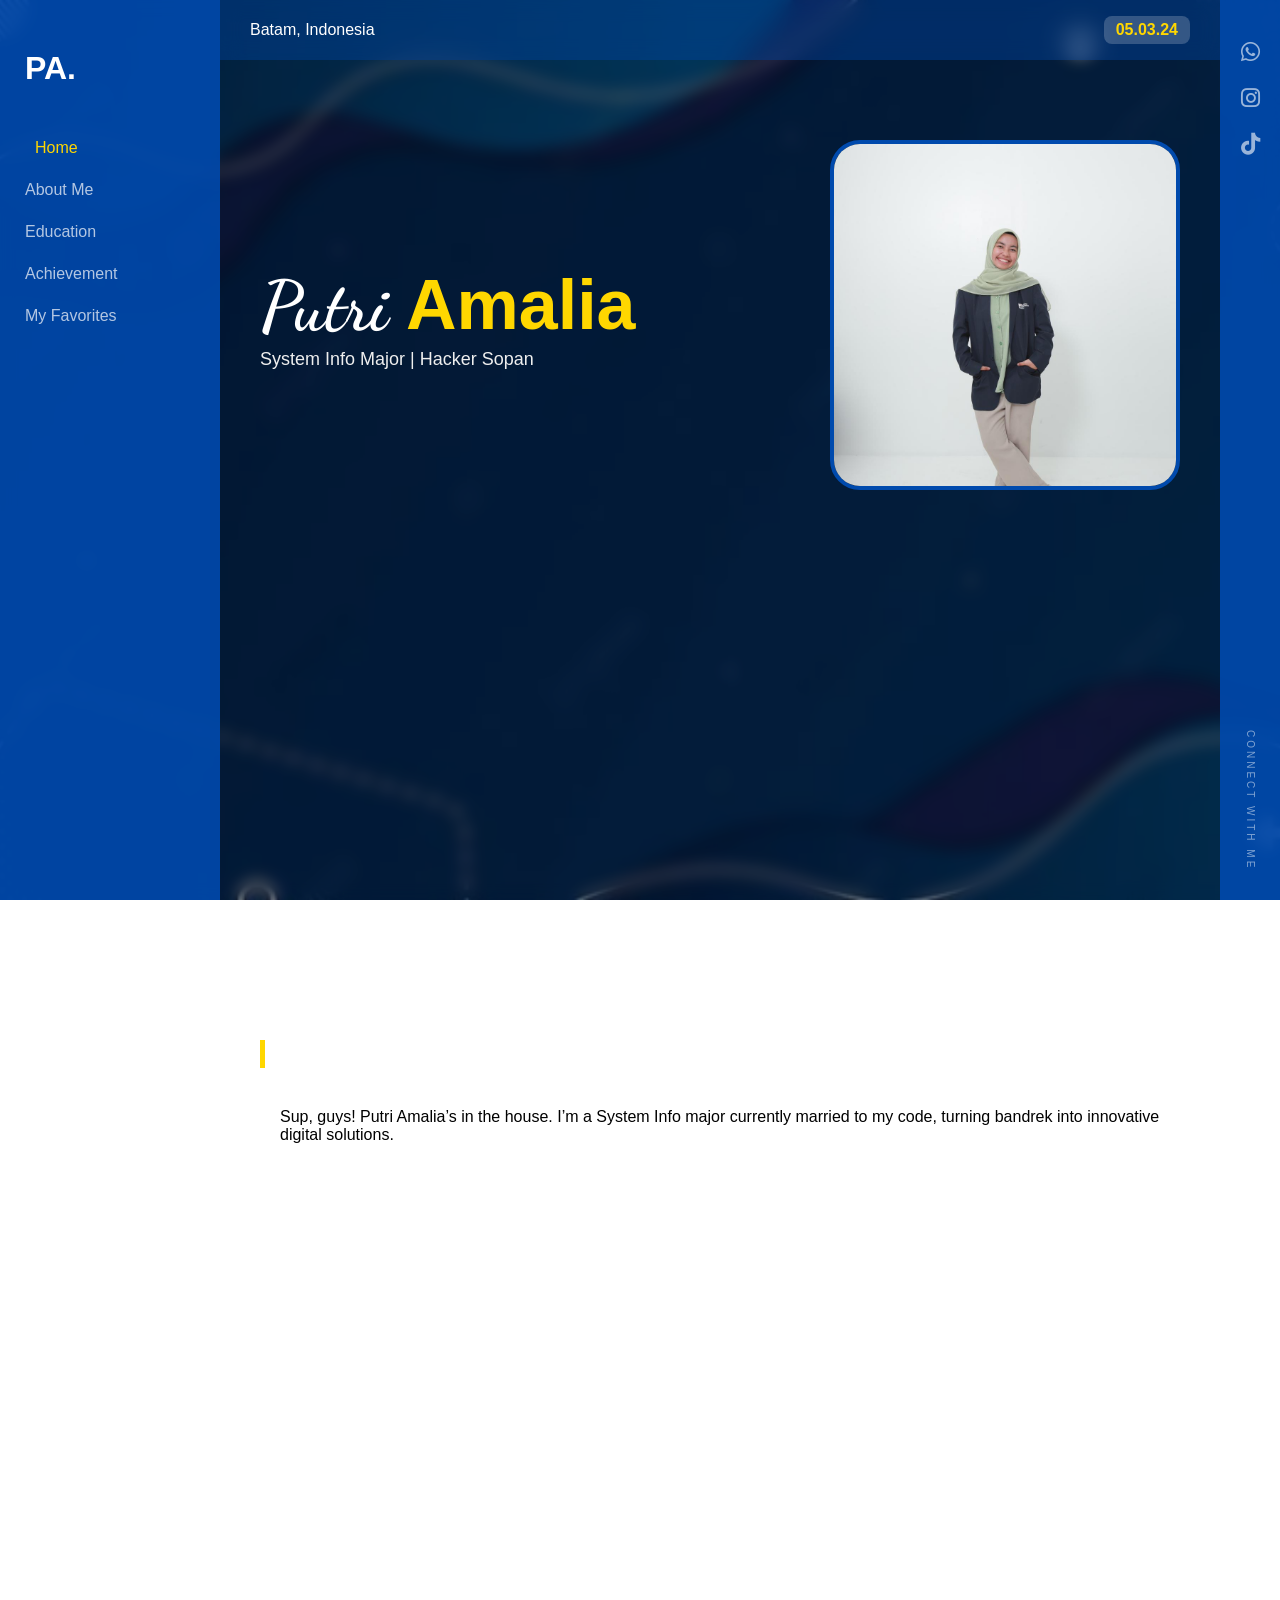
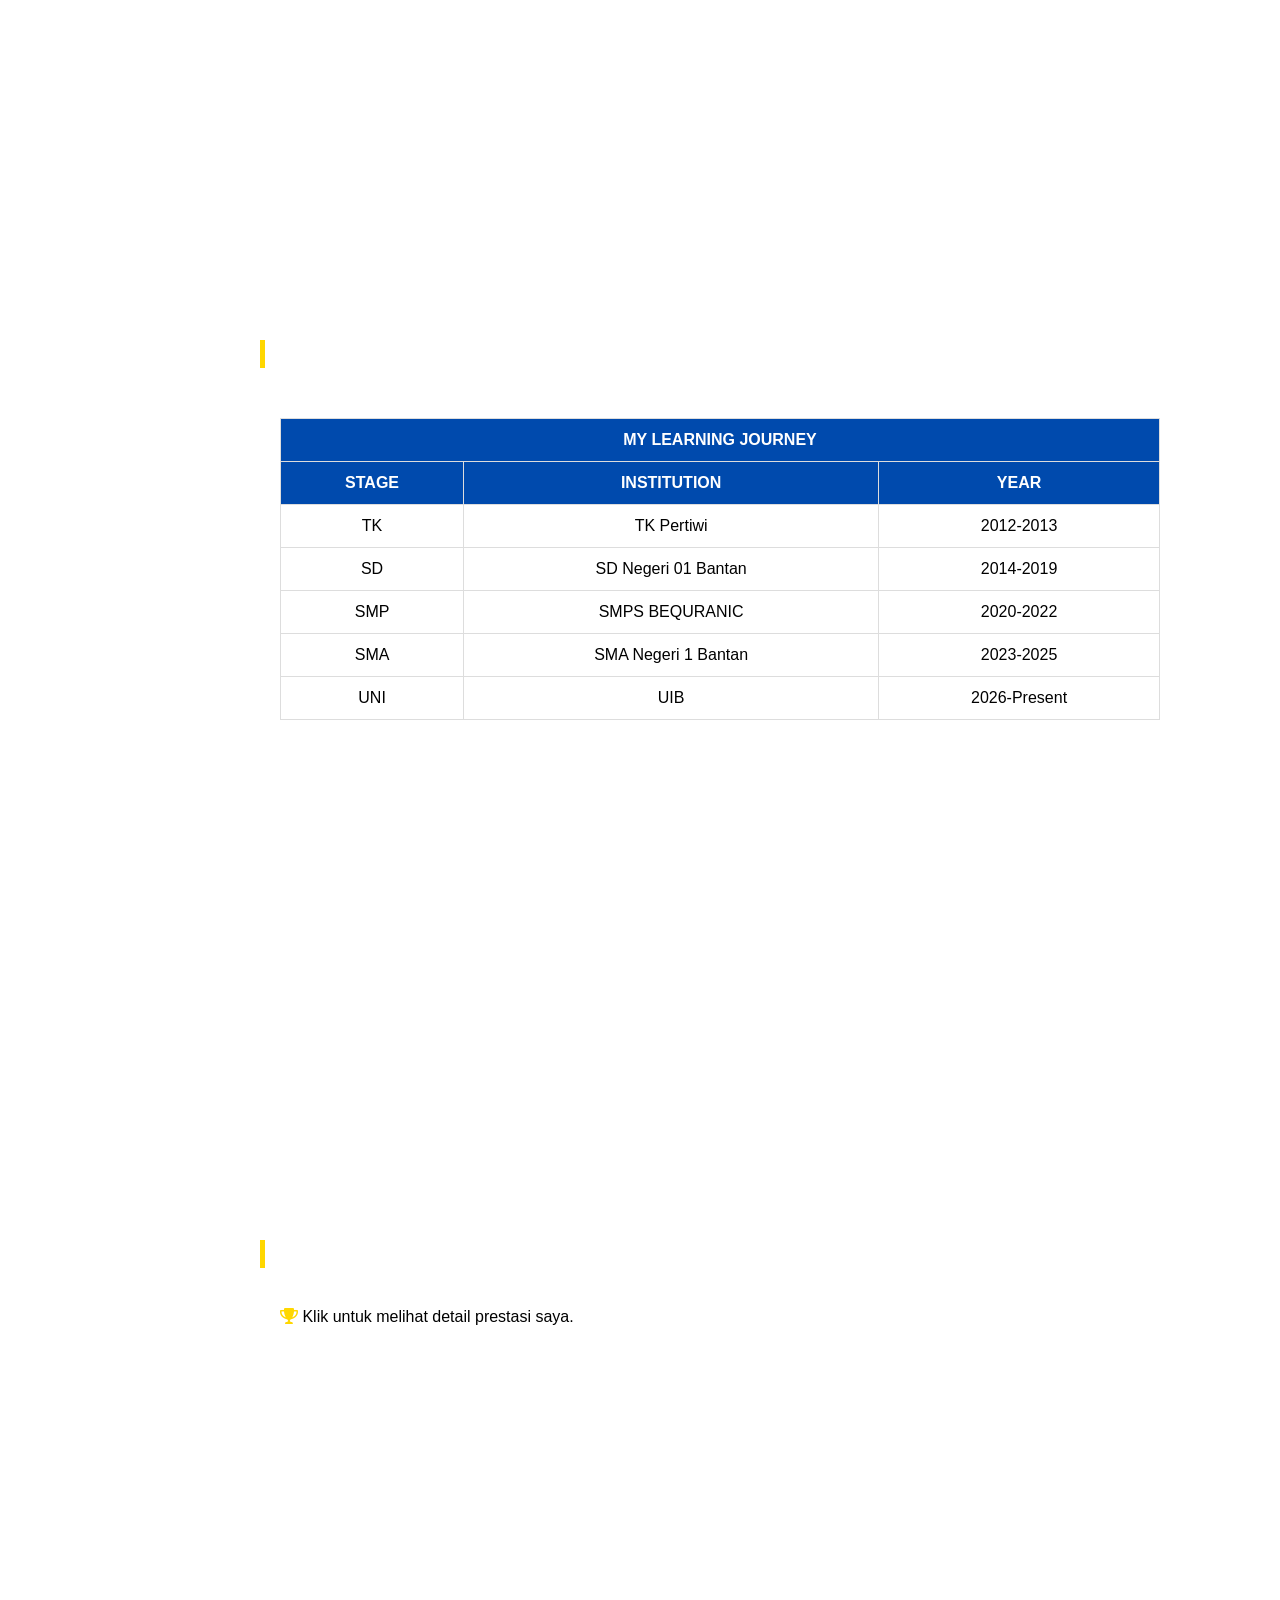
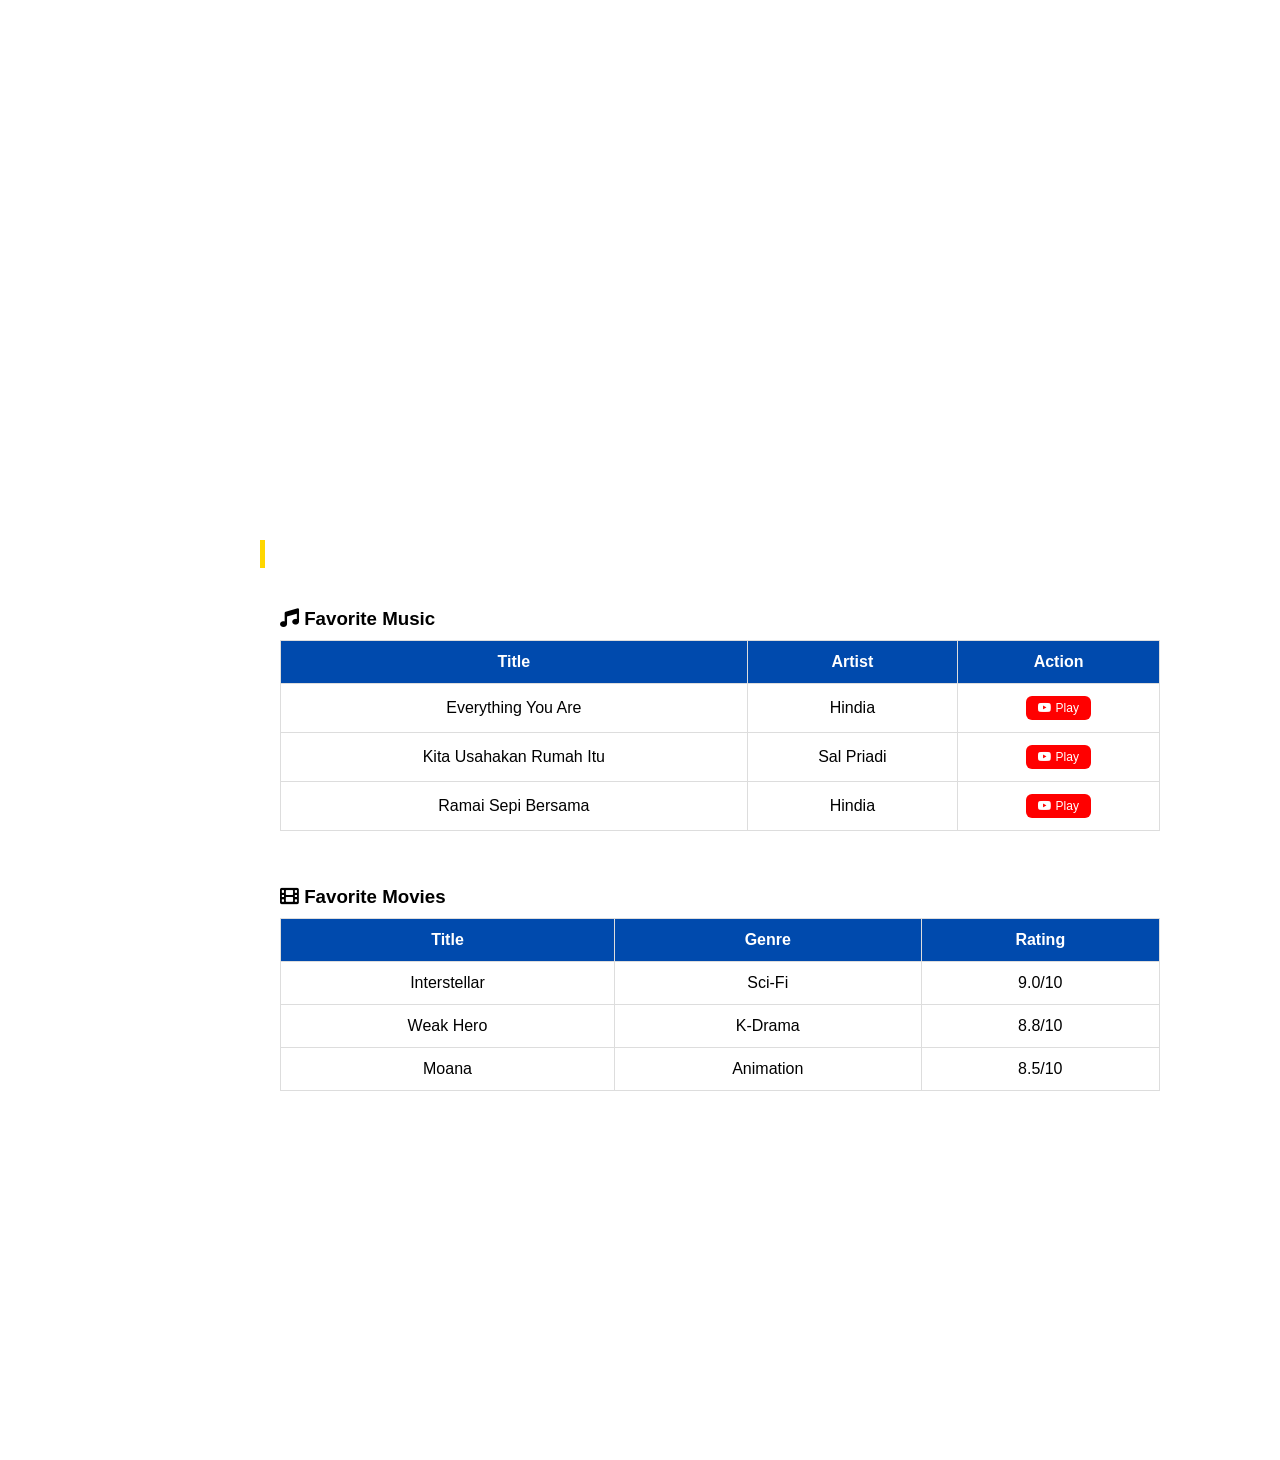
==== commit 4873615e: "Update file terpisah index, css, js, dan foto" ====
--- a/index.html
+++ b/index.html
@@ -227,4 +227,4 @@
 
     <script src="script.js"></script>
 </body>
-</html>
+</html>
--- a/style.css
+++ b/style.css
@@ -1,56 +1,180 @@
-* { margin: 0; padding: 0; box-sizing: border-box; font-family: 'Segoe UI', sans-serif; }
+* {
+    margin: 0;
+    padding: 0;
+    box-sizing: border-box;
+    font-family: 'Poppins', sans-serif;
+}
+
 html { scroll-behavior: smooth; }
 
 body {
-    background-image: url("wallpaper.jpg") !important; 
-    background-size: cover !important;
-    background-position: center !important;
-    background-attachment: fixed !important;
-    background-repeat: no-repeat !important;
+    background: url("wallpaper.jpg") fixed no-repeat center/cover;
     min-height: 100vh;
     display: flex;
     overflow-x: hidden;
 }
 
 body::before {
-    content: ""; position: fixed; top: 0; left: 0; width: 100%; height: 100%;
-    background: rgba(0, 0, 0, 0.3); backdrop-filter: blur(10px); z-index: -1;
+    content: "";
+    position: fixed;
+    top: 0; left: 0; width: 100%; height: 100%;
+    background: rgba(0, 0, 0, 0.4);
+    backdrop-filter: blur(8px);
+    z-index: -1;
 }
 
+/* SIDEBARS */
 .sidebar-left {
-    width: 220px; height: 100vh; background: rgba(0, 74, 173, 0.8);
-    position: fixed; left: 0; top: 0; padding: 50px 25px; z-index: 100;
-}
-.logo { font-size: 36px; font-weight: 900; color: white; margin-bottom: 50px; }
-.sidebar-left nav a { display: block; color: rgba(255, 255, 255, 0.6); text-decoration: none; padding: 15px 0; transition: 0.3s; }
-.sidebar-left nav a.active, .sidebar-left nav a:hover { color: white !important; font-weight: bold; transform: translateX(10px); }
-
-.top-bar {
-    position: fixed; top: 0; left: 220px; right: 60px; height: 60px;
-    background: rgba(0, 74, 173, 0.3); backdrop-filter: blur(15px);
-    display: flex; justify-content: space-between; align-items: center;
-    padding: 0 40px; z-index: 90; border-bottom: 1px solid rgba(255, 255, 255, 0.1); color: white;
-}
-#digital-clock {
-    color: #ffd700; border: 1px solid rgba(255, 215, 0, 0.3);
-    background: rgba(255,255,255,0.2); padding: 5px 15px; border-radius: 10px;
-    font-weight: bold; letter-spacing: 2px;
+    width: 220px;
+    height: 100vh;
+    background: rgba(0, 74, 173, 0.9);
+    position: fixed;
+    left: 0; top: 0;
+    padding: 50px 25px;
+    z-index: 100;
 }
 
-.content-wrapper { flex: 1; margin-left: 220px; margin-right: 60px; padding: 80px 40px 40px 40px; }
-section { min-height: 100vh; display: flex; flex-direction: column; justify-content: center; padding: 60px 0; }
+.logo { font-size: 32px; font-weight: 900; color: white; margin-bottom: 40px; }
+
+.sidebar-left nav a {
+    display: block;
+    color: rgba(255, 255, 255, 0.7);
+    text-decoration: none;
+    padding: 12px 0;
+    transition: 0.3s;
+}
+
+.sidebar-left nav a.active, .sidebar-left nav a:hover {
+    color: #ffd700 !important;
+    transform: translateX(10px);
+}
+
+.sidebar-right {
+    width: 60px;
+    height: 100vh;
+    background: rgba(0, 74, 173, 0.9);
+    position: fixed;
+    right: 0; top: 0;
+    display: flex;
+    flex-direction: column;
+    justify-content: space-between;
+    align-items: center;
+    padding-bottom: 30px;
+}
+
+/* TOP BAR */
+.top-bar {
+    position: fixed;
+    top: 0; left: 220px; right: 60px;
+    height: 60px;
+    background: rgba(0, 74, 173, 0.4);
+    backdrop-filter: blur(10px);
+    display: flex;
+    justify-content: space-between;
+    align-items: center;
+    padding: 0 30px;
+    z-index: 90;
+    color: white;
+}
+
+.clock-style {
+    font-weight: bold;
+    background: rgba(255,255,255,0.2);
+    padding: 5px 12px;
+    border-radius: 8px;
+    color: #ffd700;
+}
+
+/* CONTENT WRAPPER */
+.content-wrapper {
+    flex: 1;
+    margin-left: 220px;
+    margin-right: 60px;
+    padding: 80px 40px;
+}
+
+section { min-height: 100vh; padding: 60px 0; }
+
 .section-title { color: white; margin-bottom: 20px; border-left: 5px solid #ffd700; padding-left: 15px; }
 
-.hero-text h1 { font-family: 'Dancing Script', cursive !important; font-size: 85px; color: white; }
-.hero-image img { width: 400px; height: 400px; object-fit: cover; border-radius: 40px; border: 5px solid rgba(0, 74, 173, 0.5); }
+/* HERO */
+.hero-content { display: flex; align-items: center; justify-content: space-between; gap: 30px; }
+.hero-text h1 { font-family: 'Dancing Script', cursive; font-size: 70px; color: white; }
+.hero-text h1 span { color: #ffd700; }
+.hero-text p { color: #eee; font-size: 18px; }
 
-.edu-table { width: 100%; border-collapse: collapse; background: white; border-radius: 15px; overflow: hidden; }
-.edu-table th, .edu-table td { padding: 15px; border: 1px solid #ddd; text-align: center; }
+.hero-image img {
+    width: 350px; height: 350px;
+    object-fit: cover;
+    border-radius: 30px;
+    border: 4px solid #004aad;
+}
 
-.image-grid { display: grid; grid-template-columns: repeat(auto-fit, minmax(220px, 1fr)); gap: 20px; margin-top: 20px; }
-.image-grid img { width: 100%; height: 250px; object-fit: cover; border-radius: 12px; border: 3px solid #004aad; }
+/* CARDS */
+.card, .table-container, .gallery-box {
+    background: rgba(255, 255, 255, 0.95);
+    padding: 20px;
+    border-radius: 12px;
+    margin-top: 15px;
+}
 
-.sidebar-right { width: 60px; height: 100vh; position: fixed; right: 0; top: 0; background: rgba(0, 74, 173, 0.8) !important; display: flex; flex-direction: column; justify-content: space-between; align-items: center; padding-bottom: 40px; }
-.social-icons-vertical { display: flex; flex-direction: column; gap: 30px; margin-top: 50px; }
-.social-icon { font-size: 24px; color: white; opacity: 0.6; }
-.vertical-text { writing-mode: vertical-rl; color: white; letter-spacing: 4px; font-size: 11px; }+/* TABLES */
+.edu-table, .fav-table { width: 100%; border-collapse: collapse; margin-top: 10px; }
+.edu-table thead, .fav-table thead { background: #004aad; color: white; }
+.edu-table th, .edu-table td, .fav-table th, .fav-table td { padding: 12px; border: 1px solid #ddd; text-align: center; }
+.edu-table tr:hover { background: #f0f7ff; cursor: pointer; }
+
+/* GRID FOTO JOURNEY (Kecil & Rapi) */
+/* --- PERBAIKAN GALERI JURNI PENDIDIKAN --- */
+.image-grid {
+    display: grid;
+    grid-template-columns: repeat(auto-fit, minmax(150px, 1fr)); /* Ukuran kotak seragam */
+    gap: 15px;
+    margin-top: 15px;
+}
+
+.image-grid img {
+    width: 100%;
+    height: 150px; /* Tinggi kotak foto seragam */
+    object-fit: contain; /* INI KUNCINYA: Foto tak kepotong */
+    background: rgba(0, 74, 173, 0.1); /* Background tipis agar kotak terlihat */
+    border-radius: 8px;
+    border: 2px solid #004aad;
+}
+
+/* GRID PRESTASI */
+.achieve-grid {
+    display: grid;
+    grid-template-columns: repeat(auto-fit, minmax(220px, 1fr));
+    gap: 20px;
+}
+
+.achieve-item {
+    background: white;
+    border-radius: 10px;
+    overflow: hidden;
+    border: 1px solid #eee;
+    text-align: center;
+}
+
+.achieve-item img { width: 100%; height: 160px; object-fit: cover; }
+.achieve-info { padding: 12px; }
+.achieve-info h4 { color: #004aad; font-size: 15px; }
+.achieve-info p { font-size: 12px; color: #666; }
+
+/* MUSIC BUTTON */
+.play-btn {
+    background: #ff0000;
+    color: white !important;
+    padding: 5px 12px;
+    border-radius: 6px;
+    text-decoration: none;
+    font-size: 12px;
+    display: inline-block;
+}
+
+/* SOCIAL ICONS */
+.social-icons-vertical { display: flex; flex-direction: column; gap: 20px; margin-top: 40px; }
+.social-icon { font-size: 22px; color: white; opacity: 0.6; transition: 0.3s; }
+.social-icon:hover { opacity: 1; transform: scale(1.2); }
+.vertical-text { writing-mode: vertical-rl; color: white; font-size: 10px; letter-spacing: 3px; opacity: 0.5; }
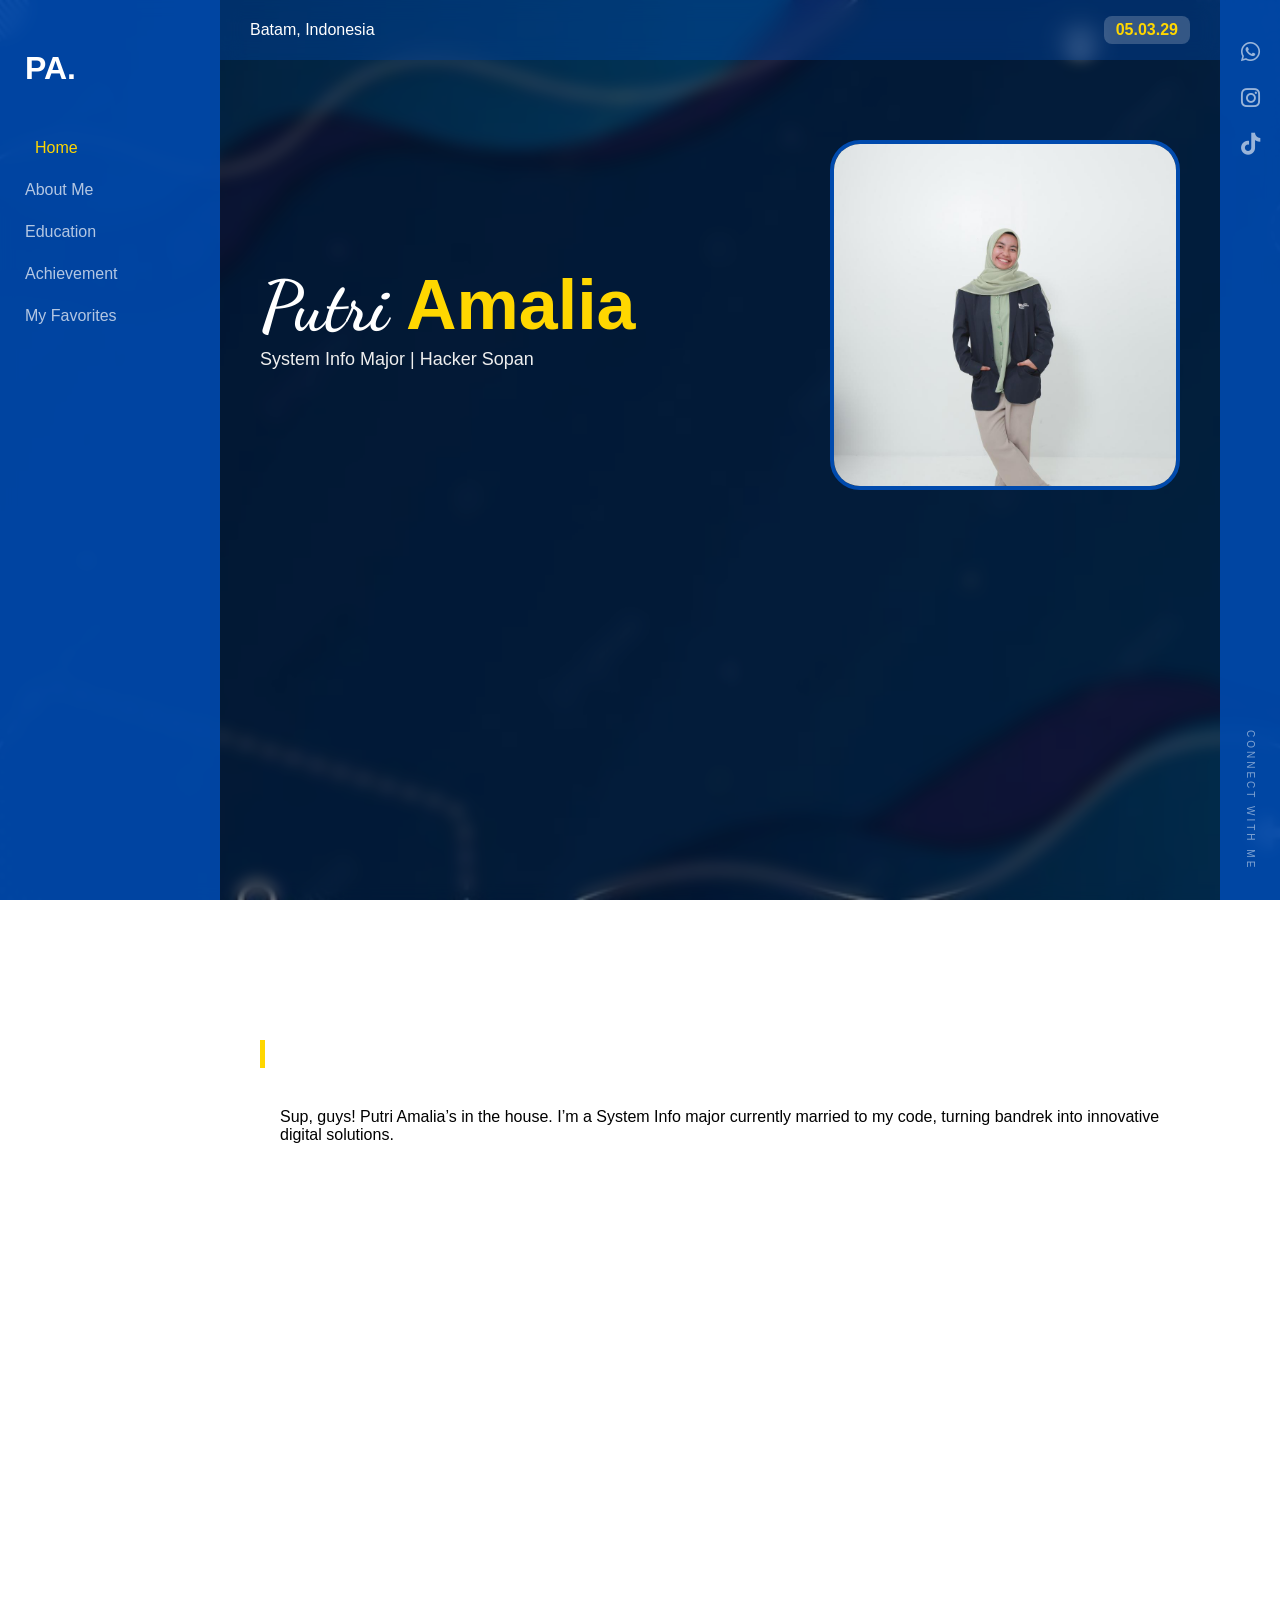
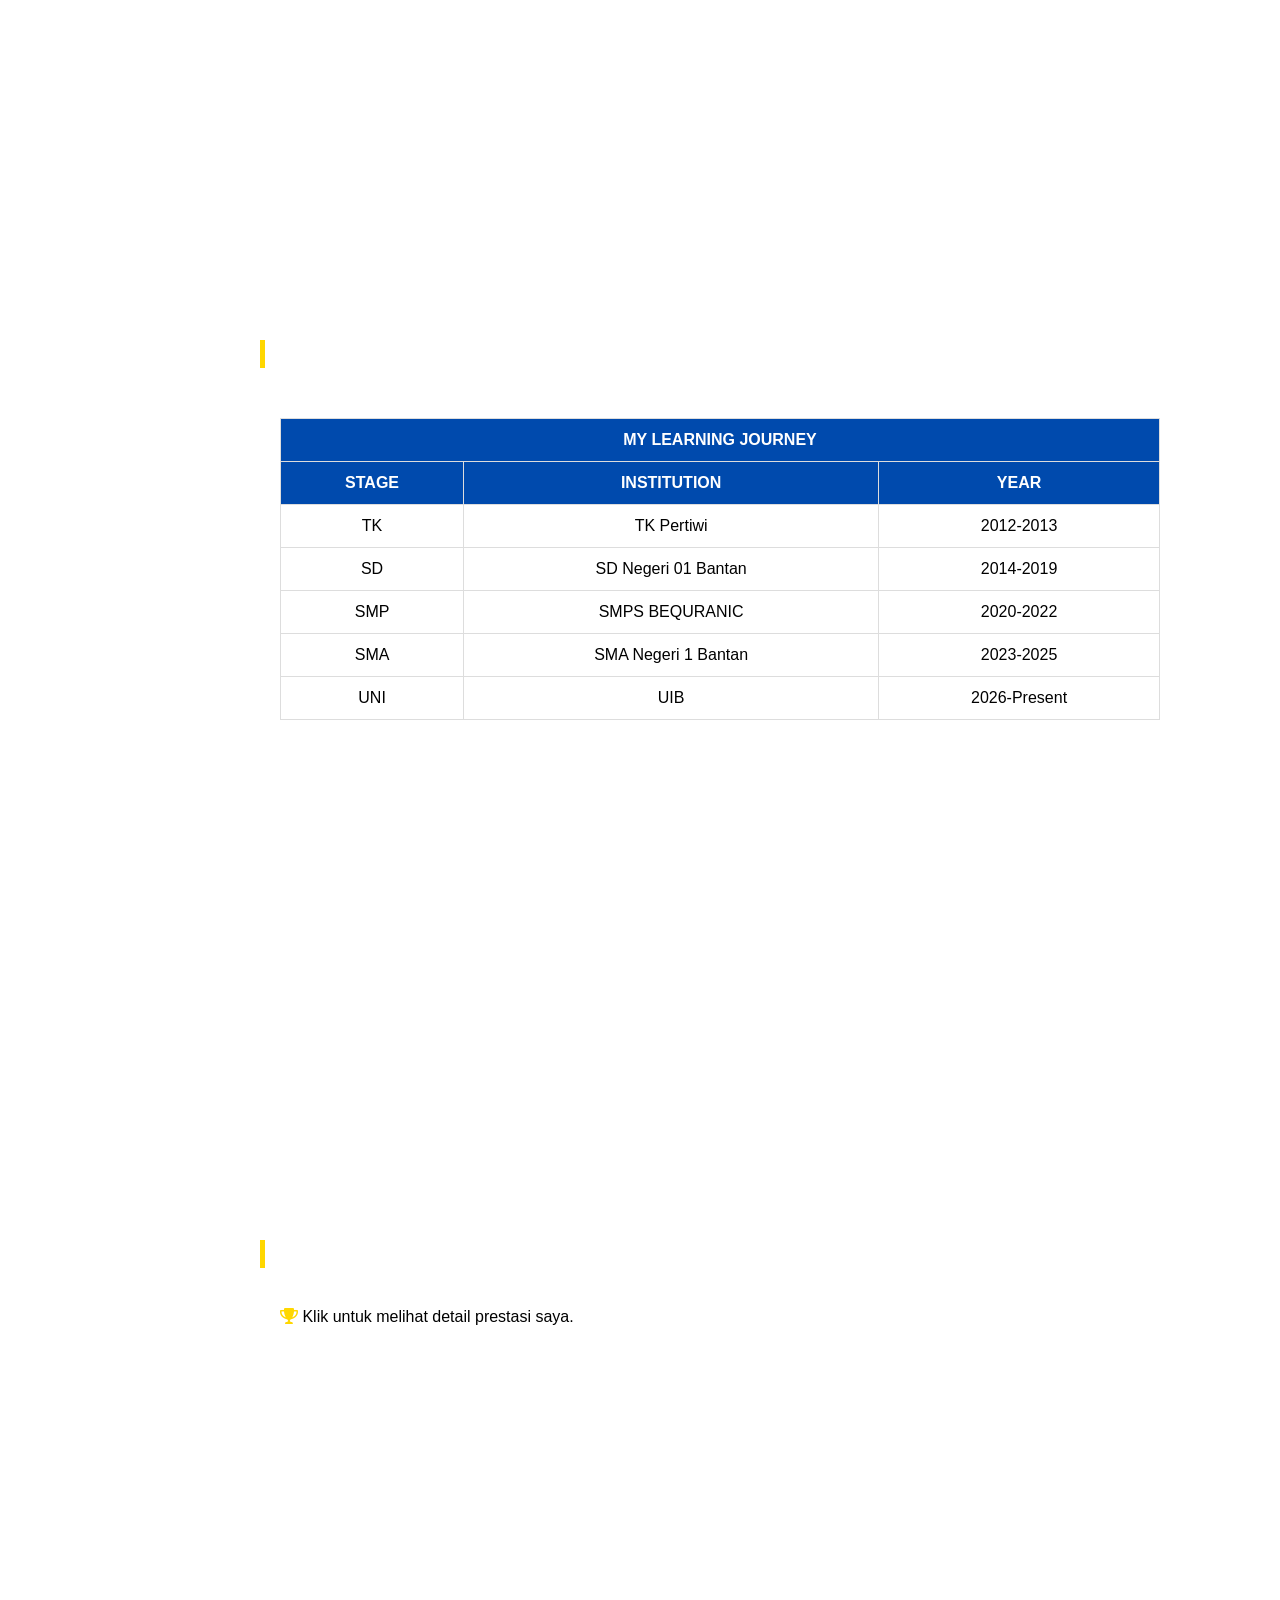
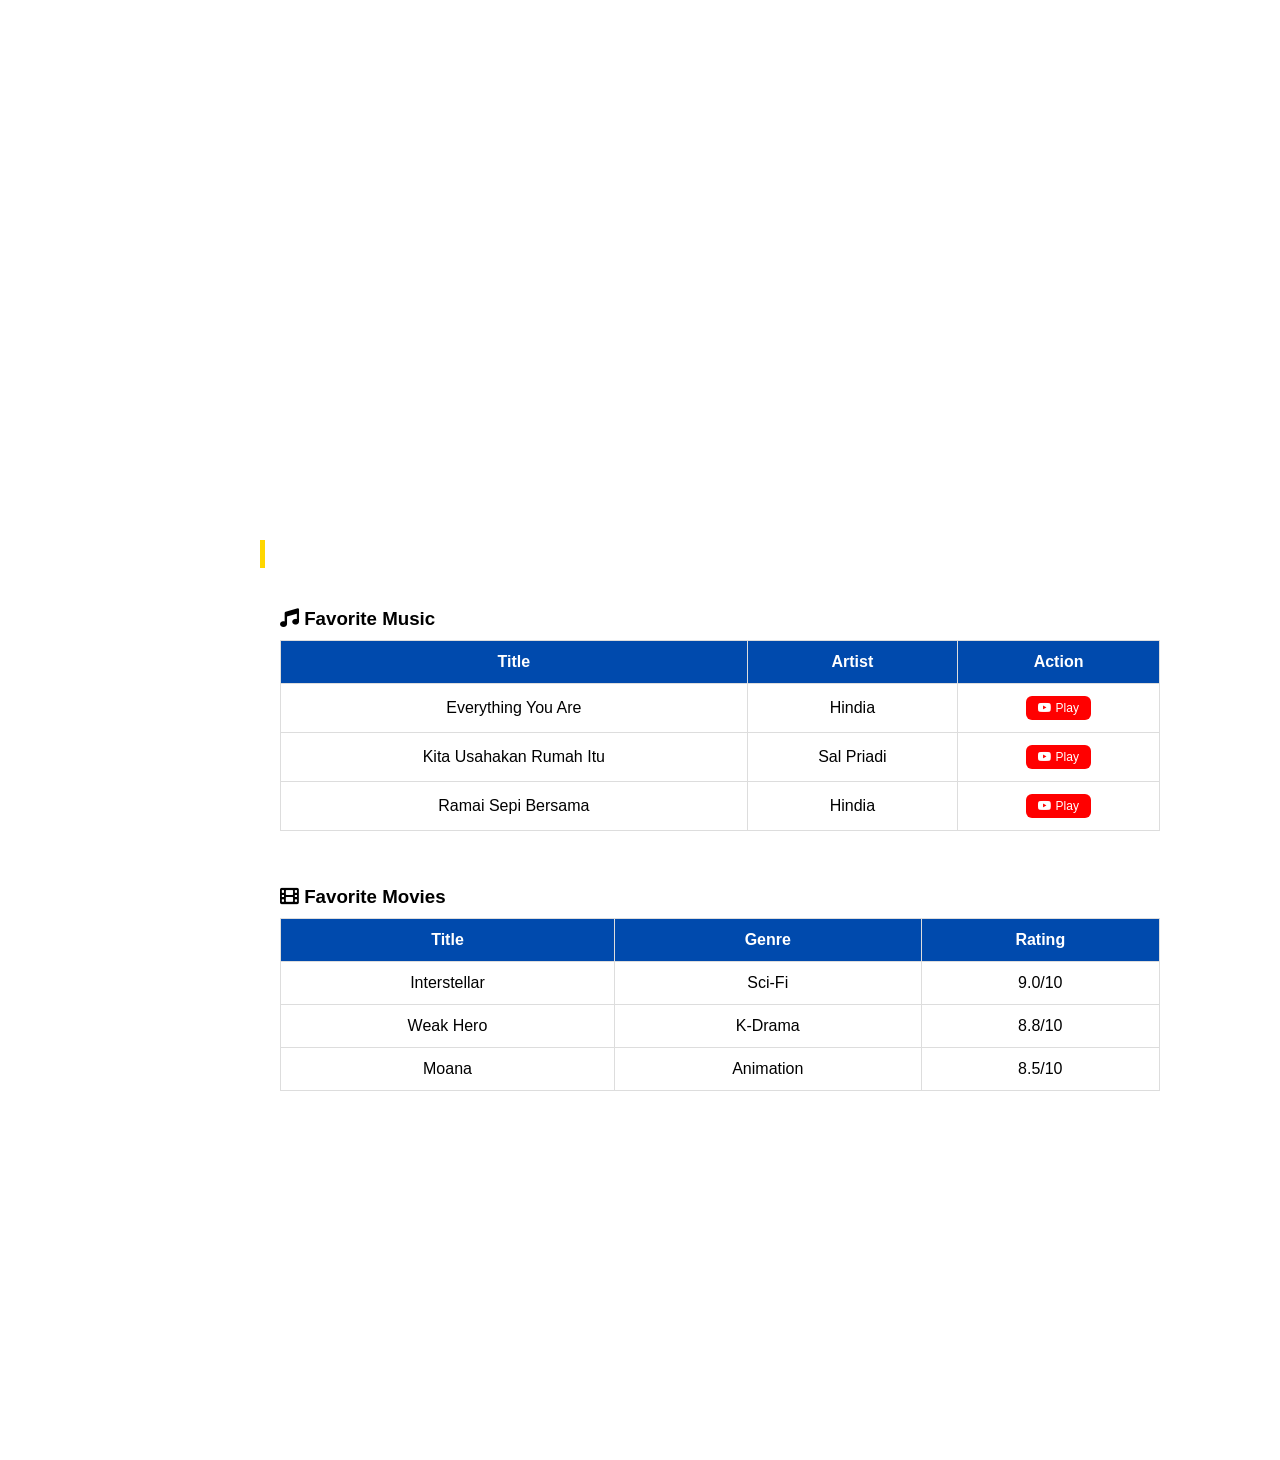
==== commit 9a2618b4: "Merge branch 'main' of https://github.com/putriamalia18/putriamalia.github.io" ====
--- a/index.html
+++ b/index.html
@@ -227,4 +227,4 @@
 
     <script src="script.js"></script>
 </body>
-</html>+</html>
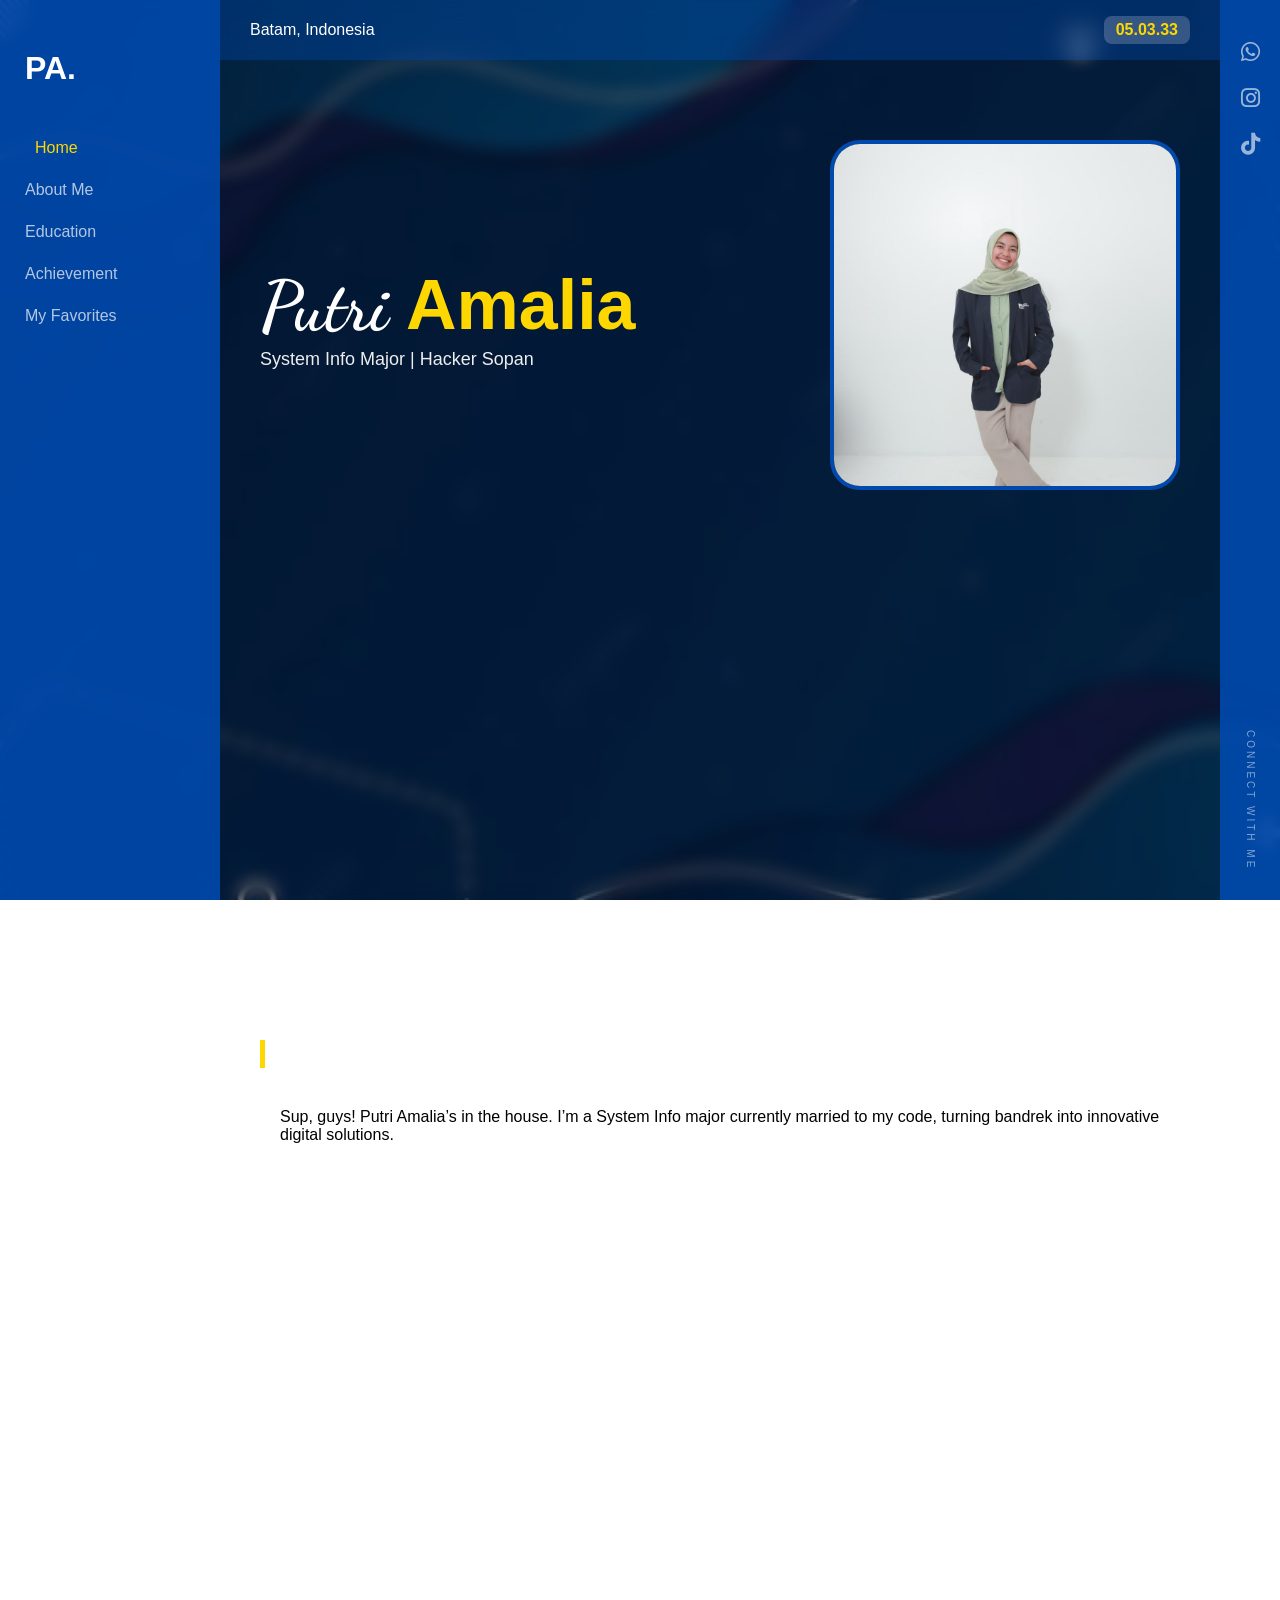
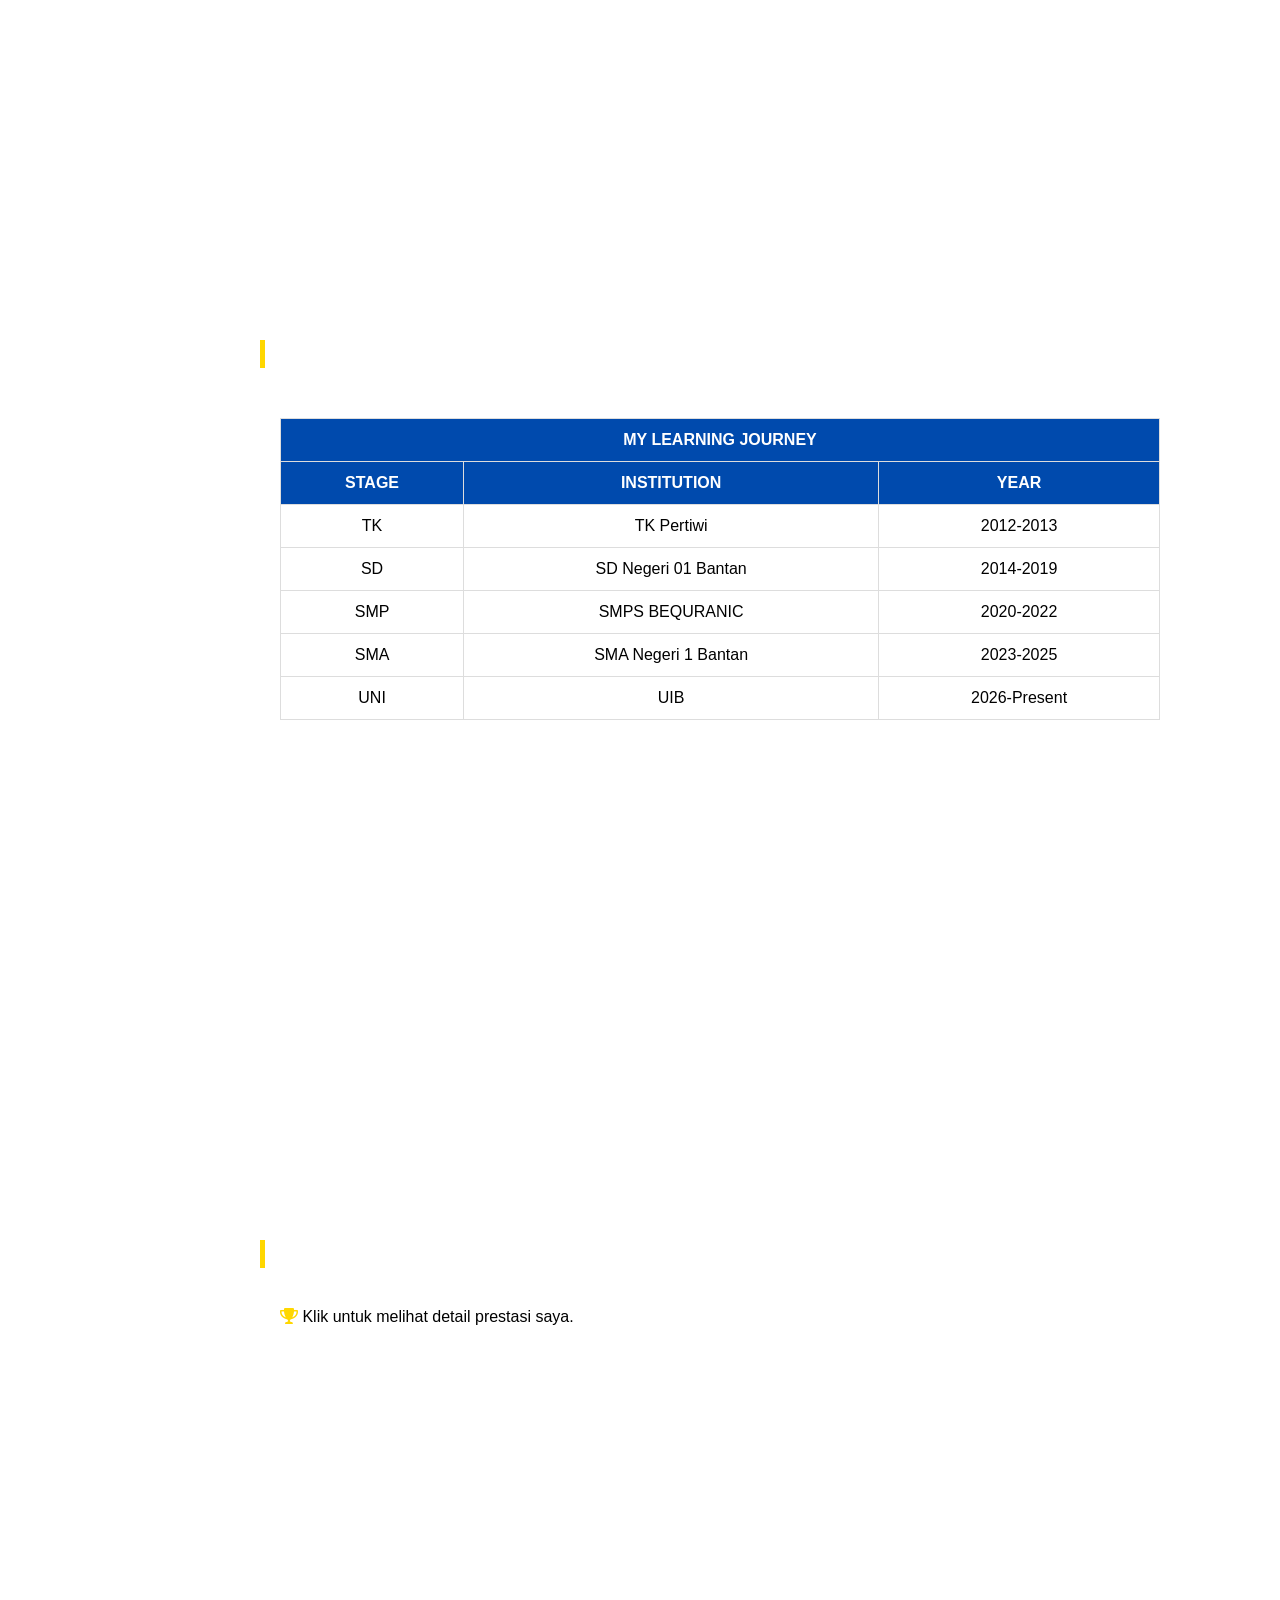
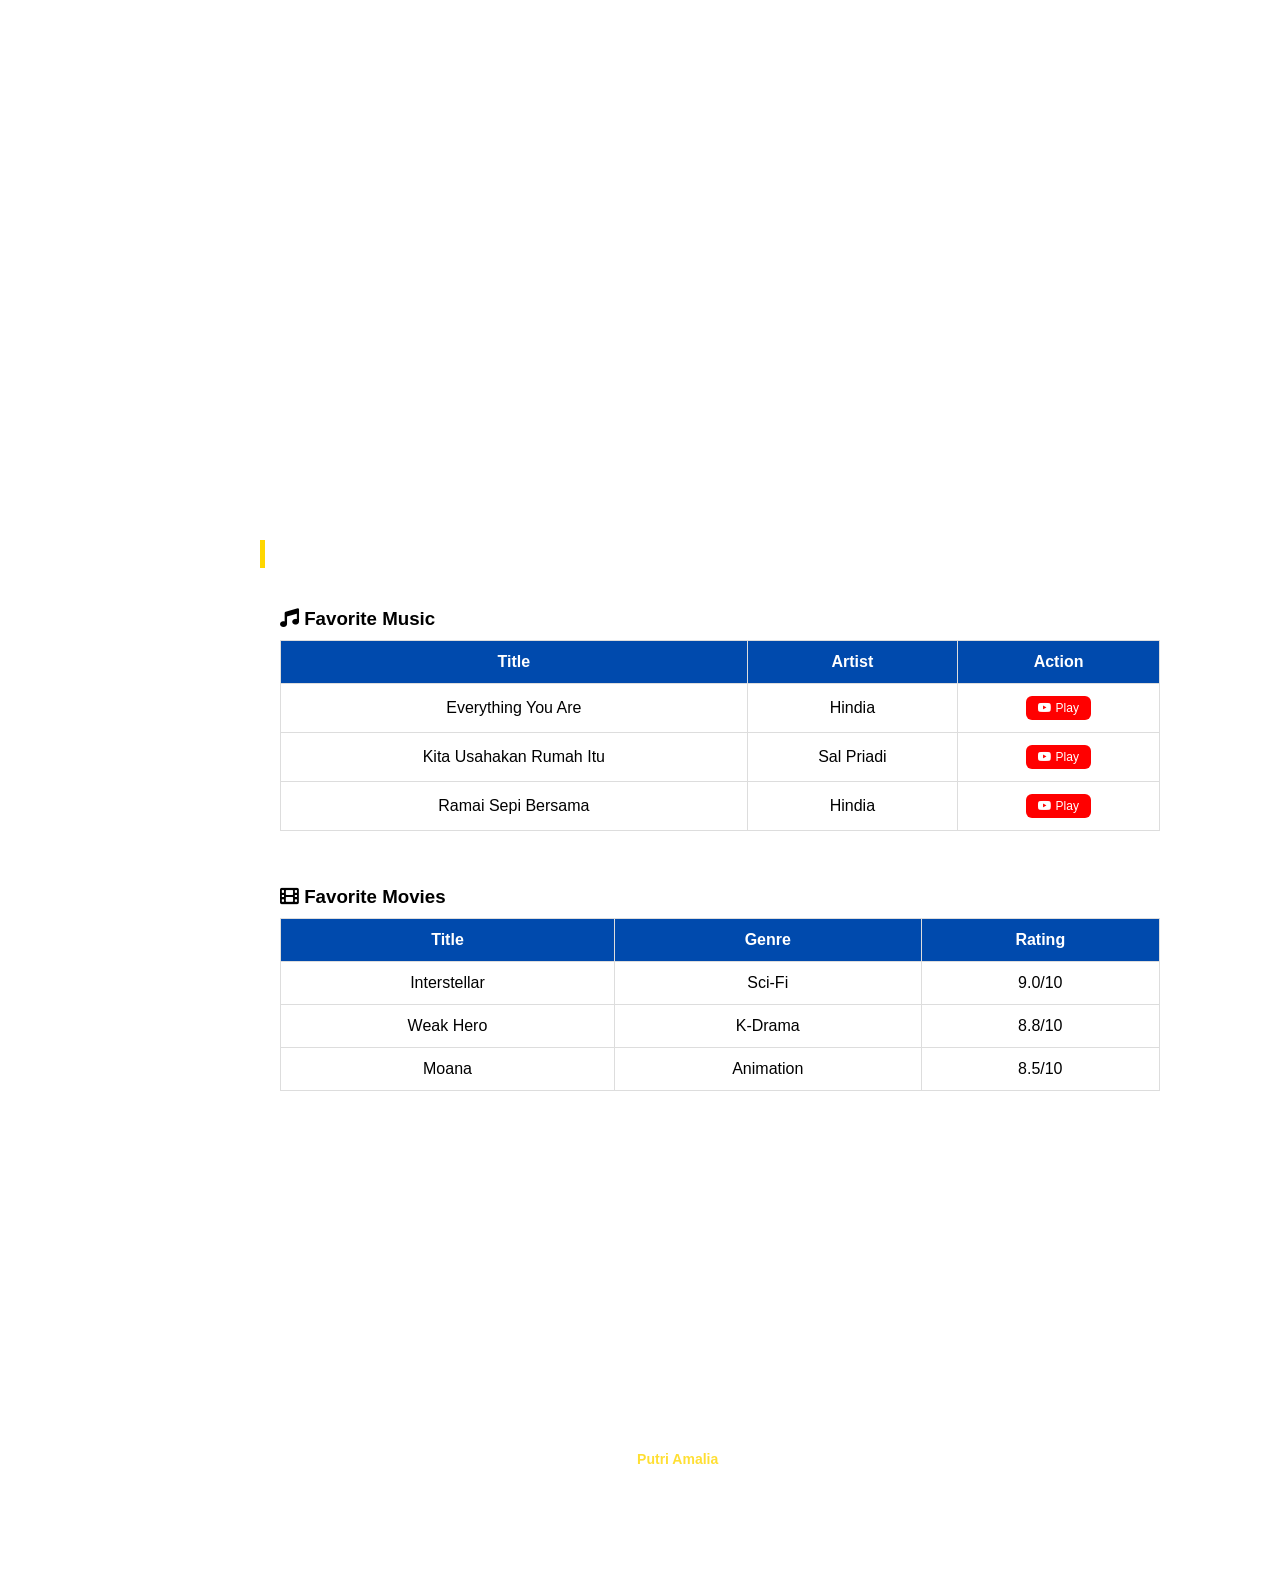
==== commit b8528520: "Update index.html" ====
--- a/index.html
+++ b/index.html
@@ -223,6 +223,14 @@
 
     </div>
 </section>
+        <footer style="margin-top: 50px; padding: 20px; text-align: center; border-top: 1px solid rgba(255,255,255,0.2); color: white;">
+    <p style="font-size: 14px; opacity: 0.8;">
+        &copy; 2026 <span style="color: #ffd700; font-weight: 600;">Putri Amalia</span>. 
+        All Rights Reserved. 
+        <br>
+        <span style="font-size: 11px; opacity: 0.6;">Sistem Informasi - Universitas Internasional Batam</span>
+    </p>
+</footer>
     </main>
 
     <script src="script.js"></script>
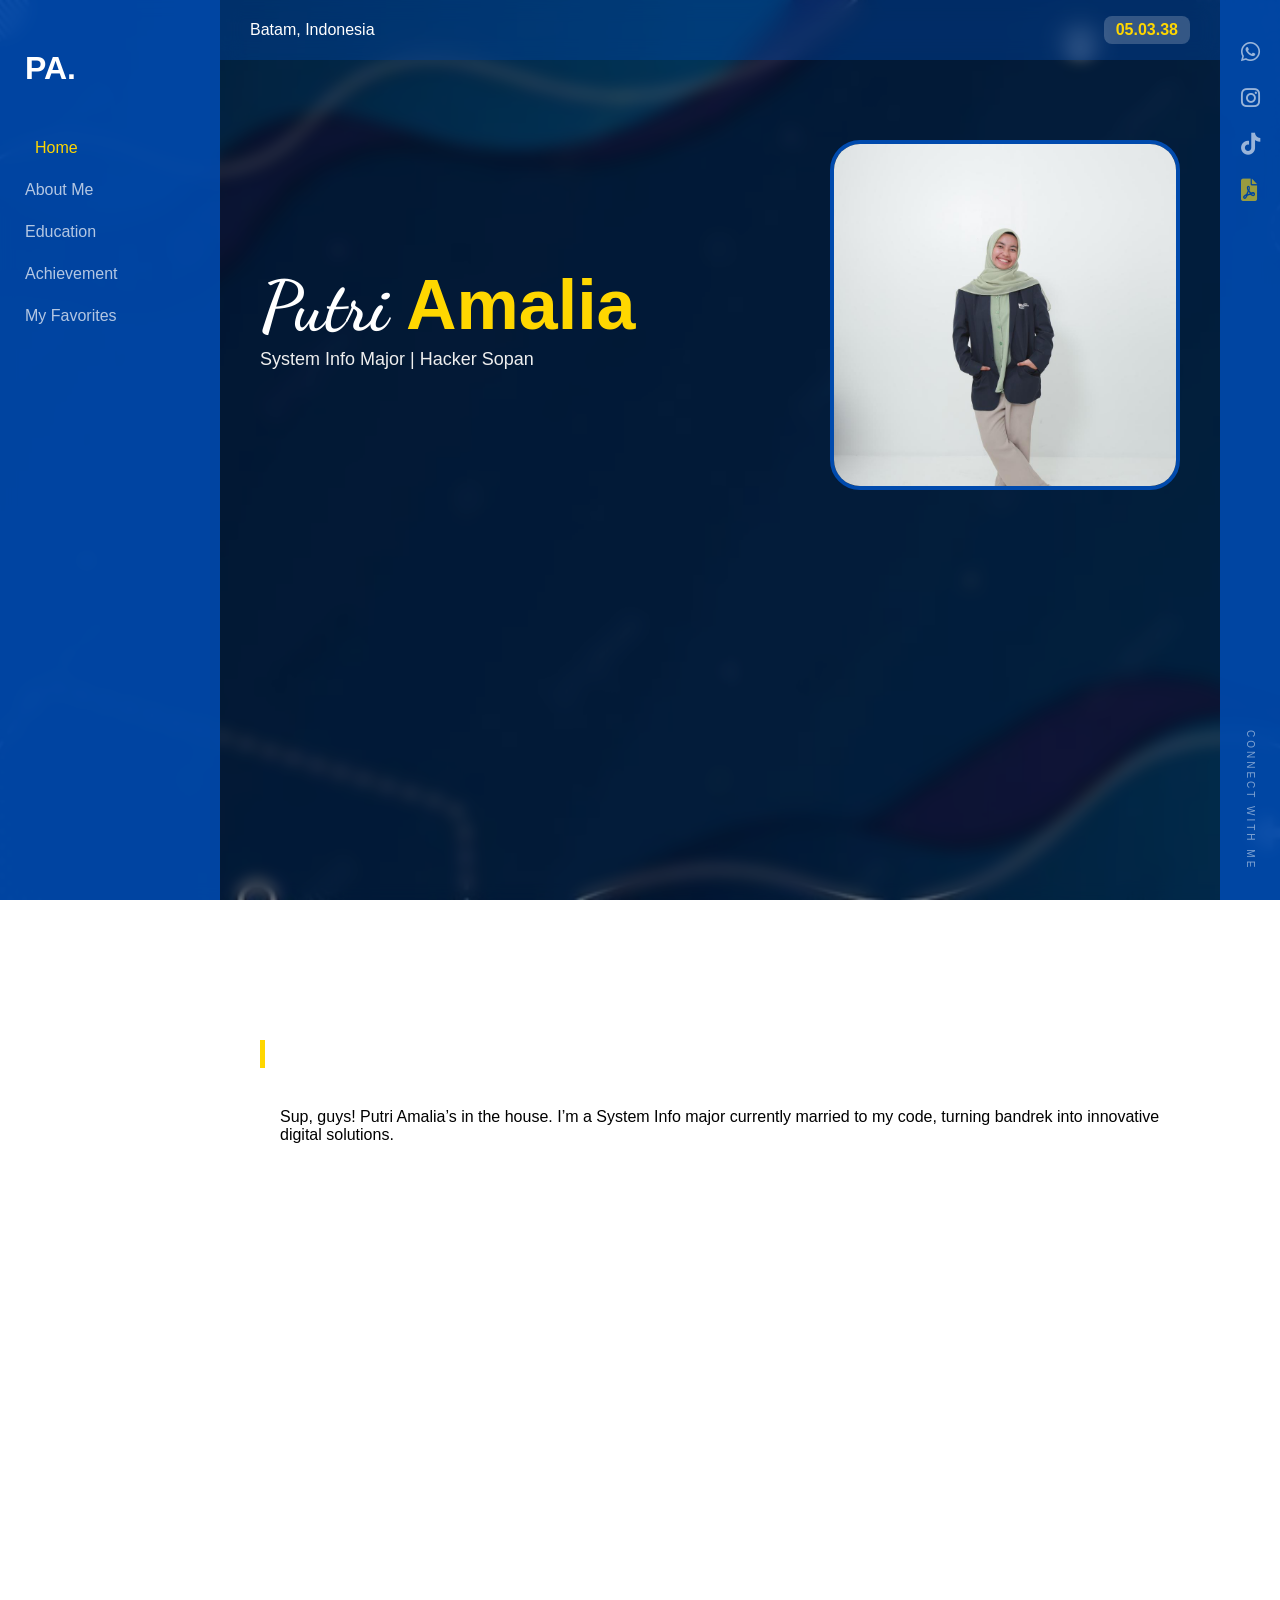
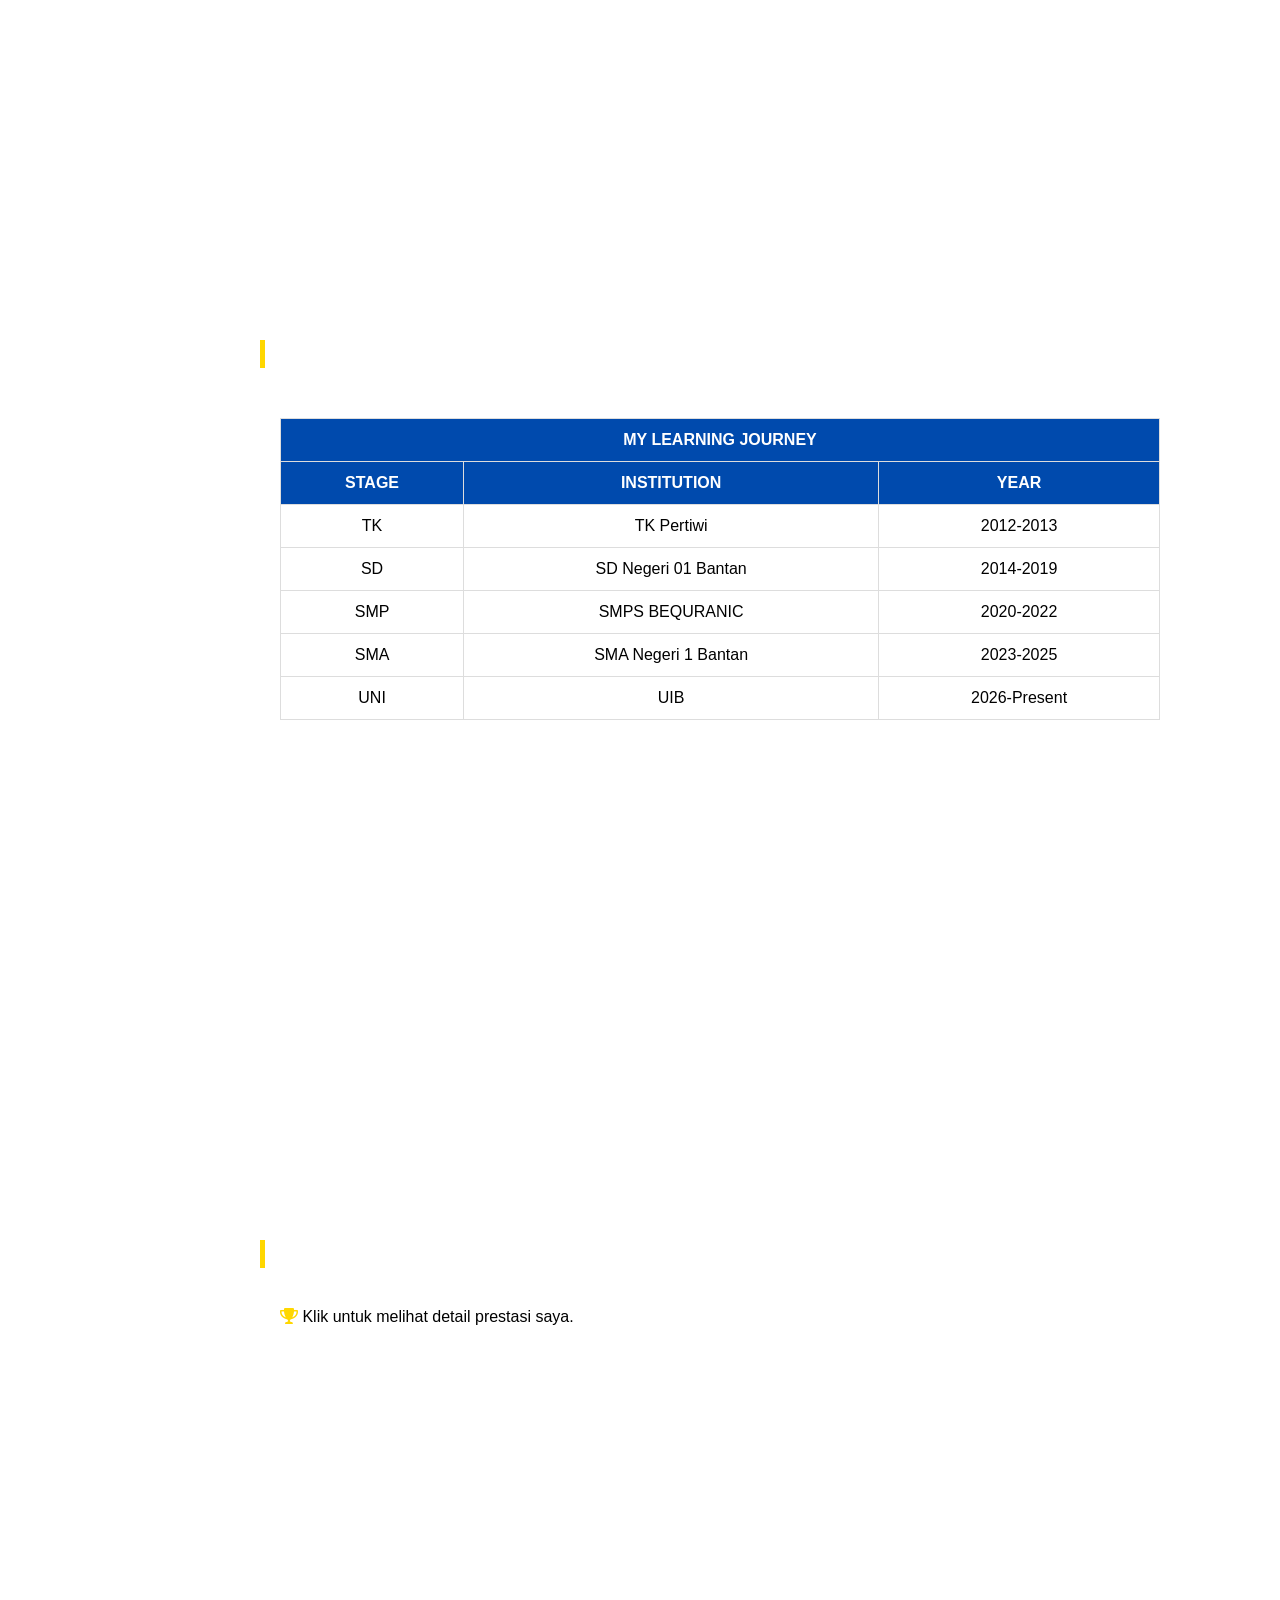
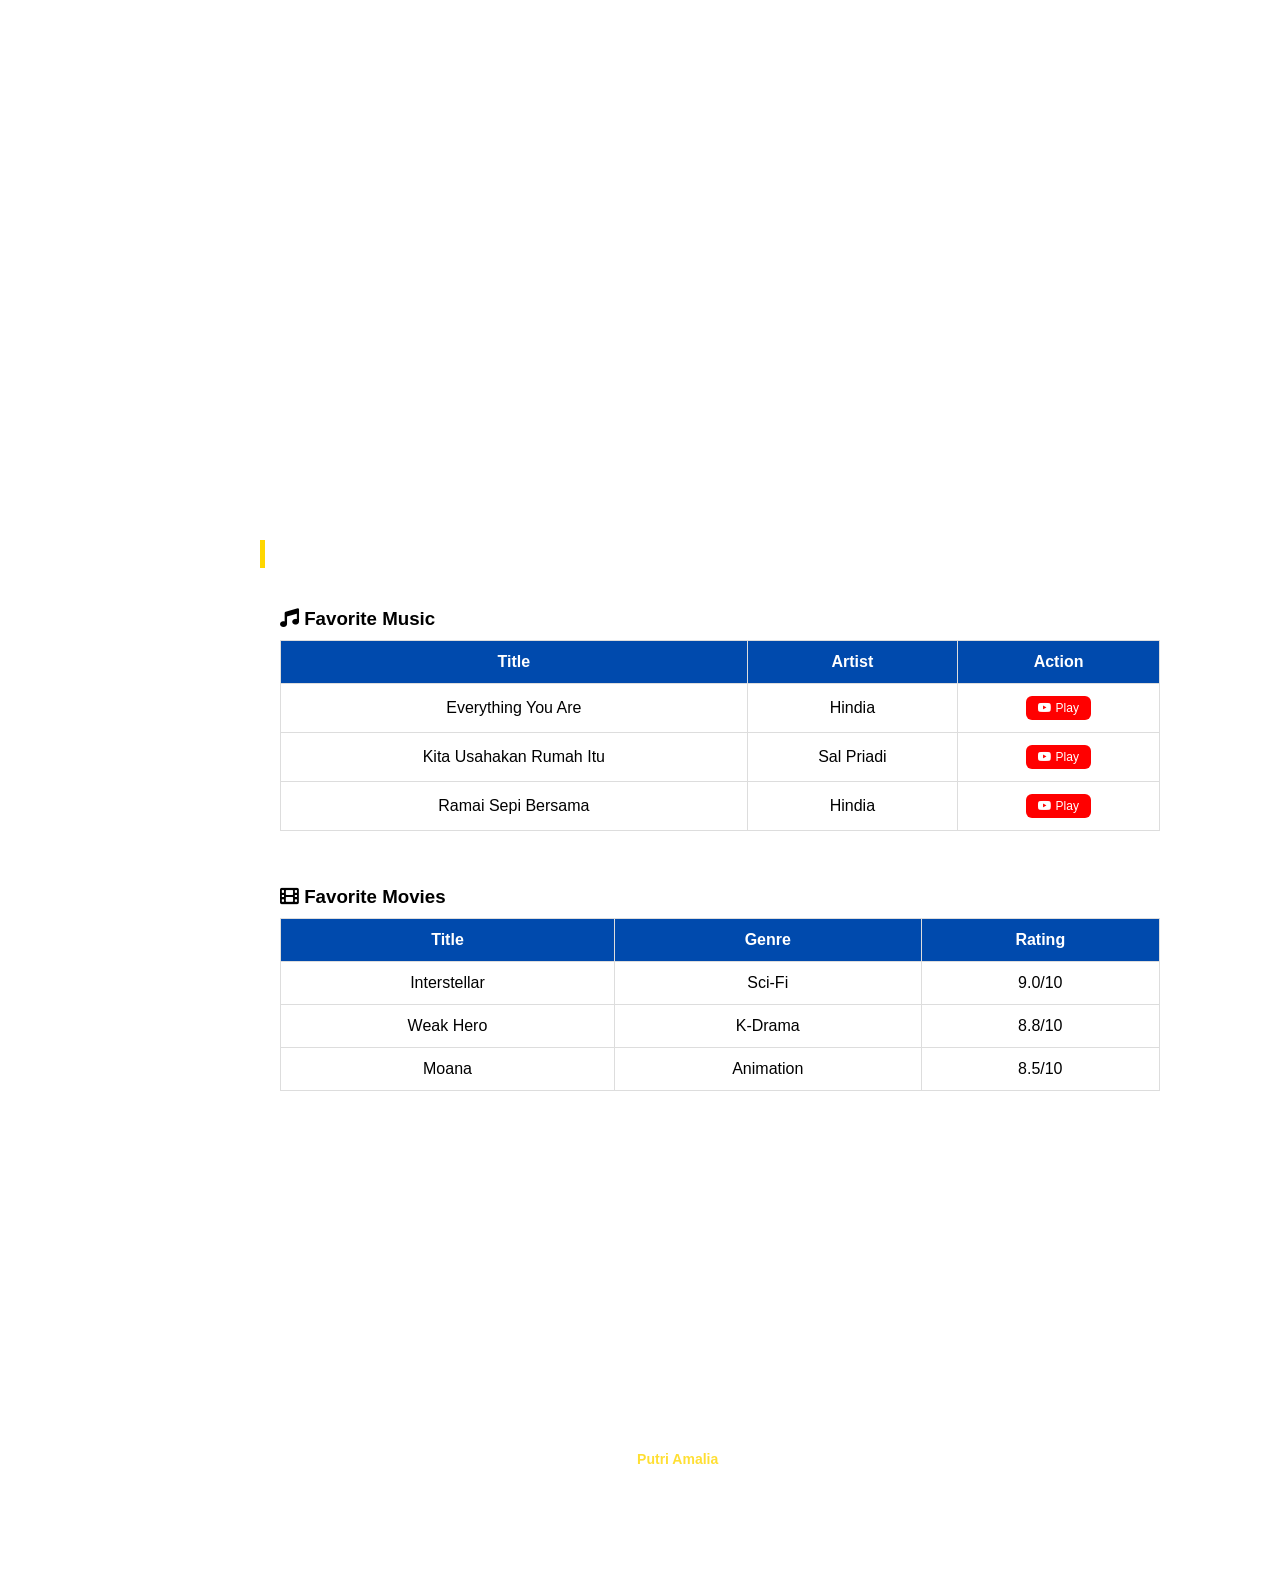
==== commit a10fd845: "Update index.html" ====
--- a/index.html
+++ b/index.html
@@ -44,6 +44,9 @@
             <a href="https://www.tiktok.com/@aliaaayaw" target="_blank" class="social-icon tt">
                 <i class="fab fa-tiktok"></i>
             </a>
+            <a href="wireframe.pdf" target="_blank" class="social-icon pdf" title="Lihat Wireframe PDF">
+    <i class="fas fa-file-pdf" style="color: #ffd700;"></i>
+</a>
         </div>
         <div class="vertical-text">CONNECT WITH ME</div>
     </aside>
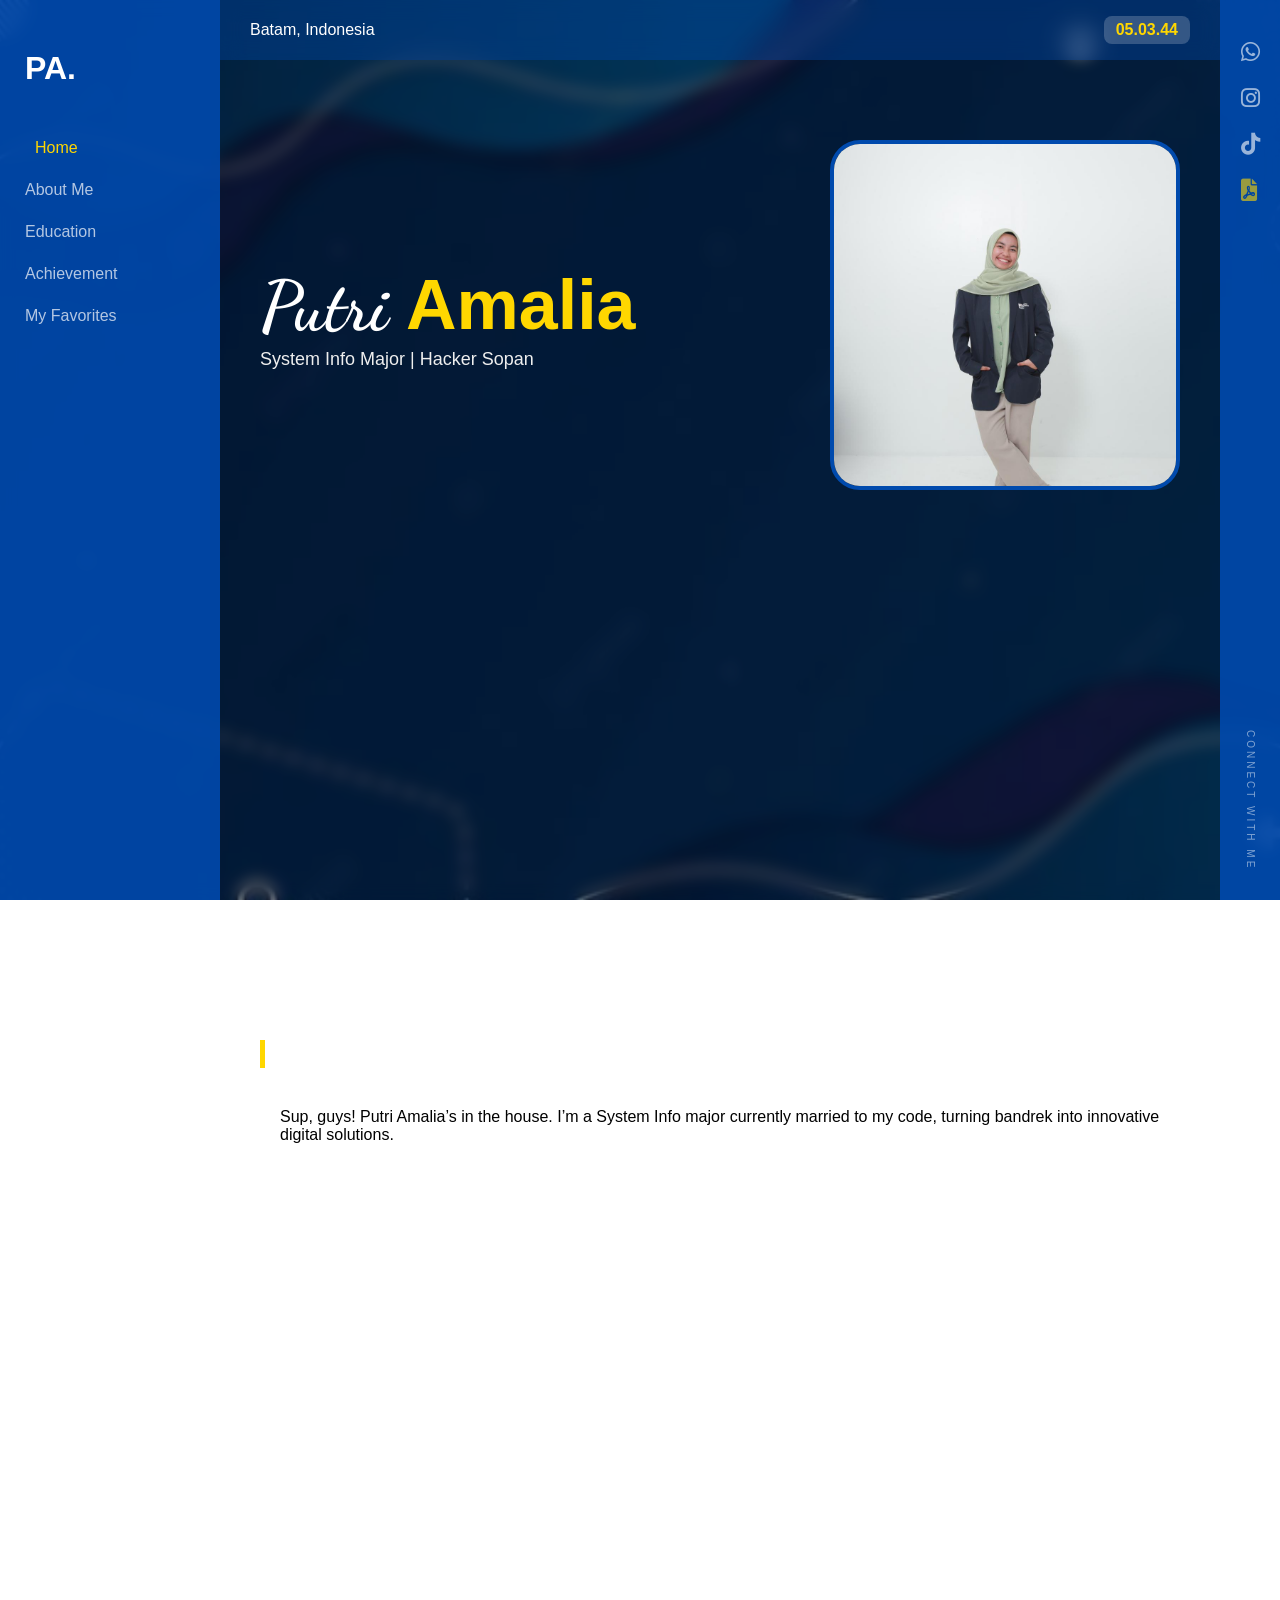
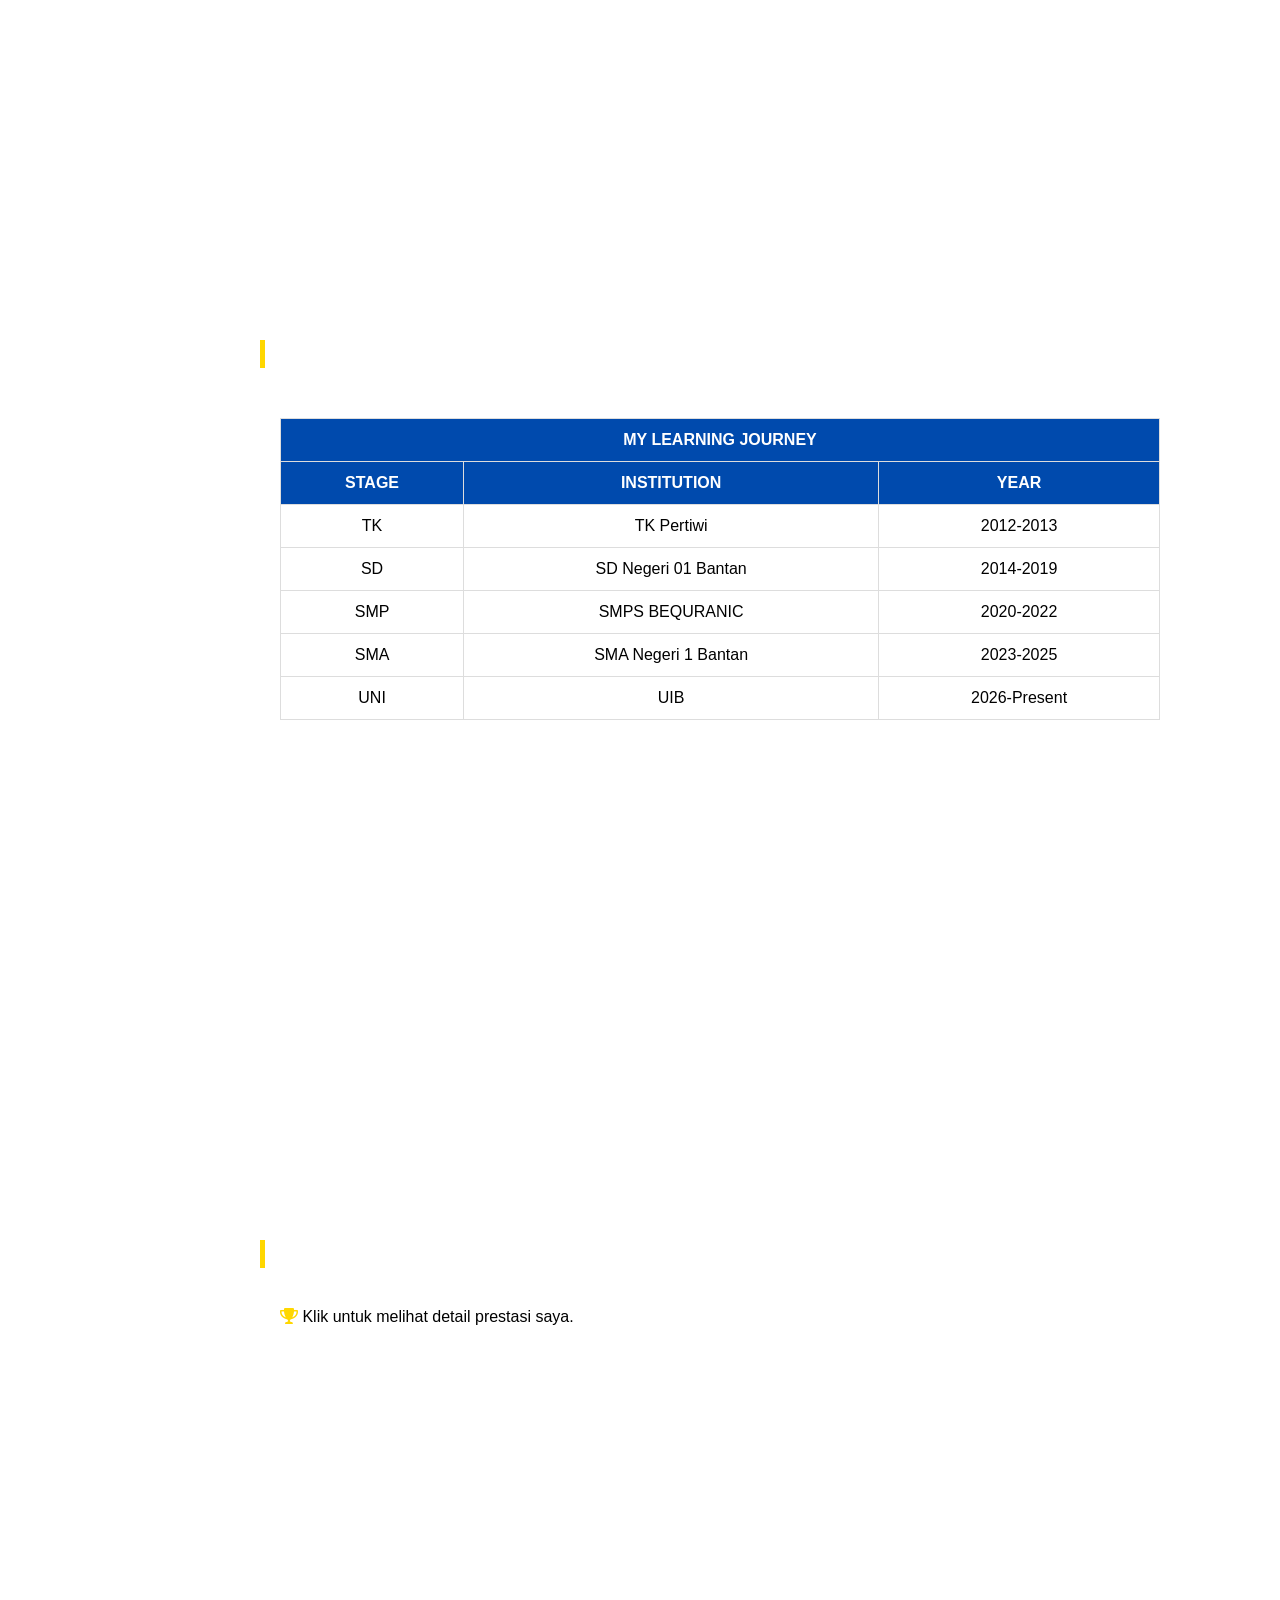
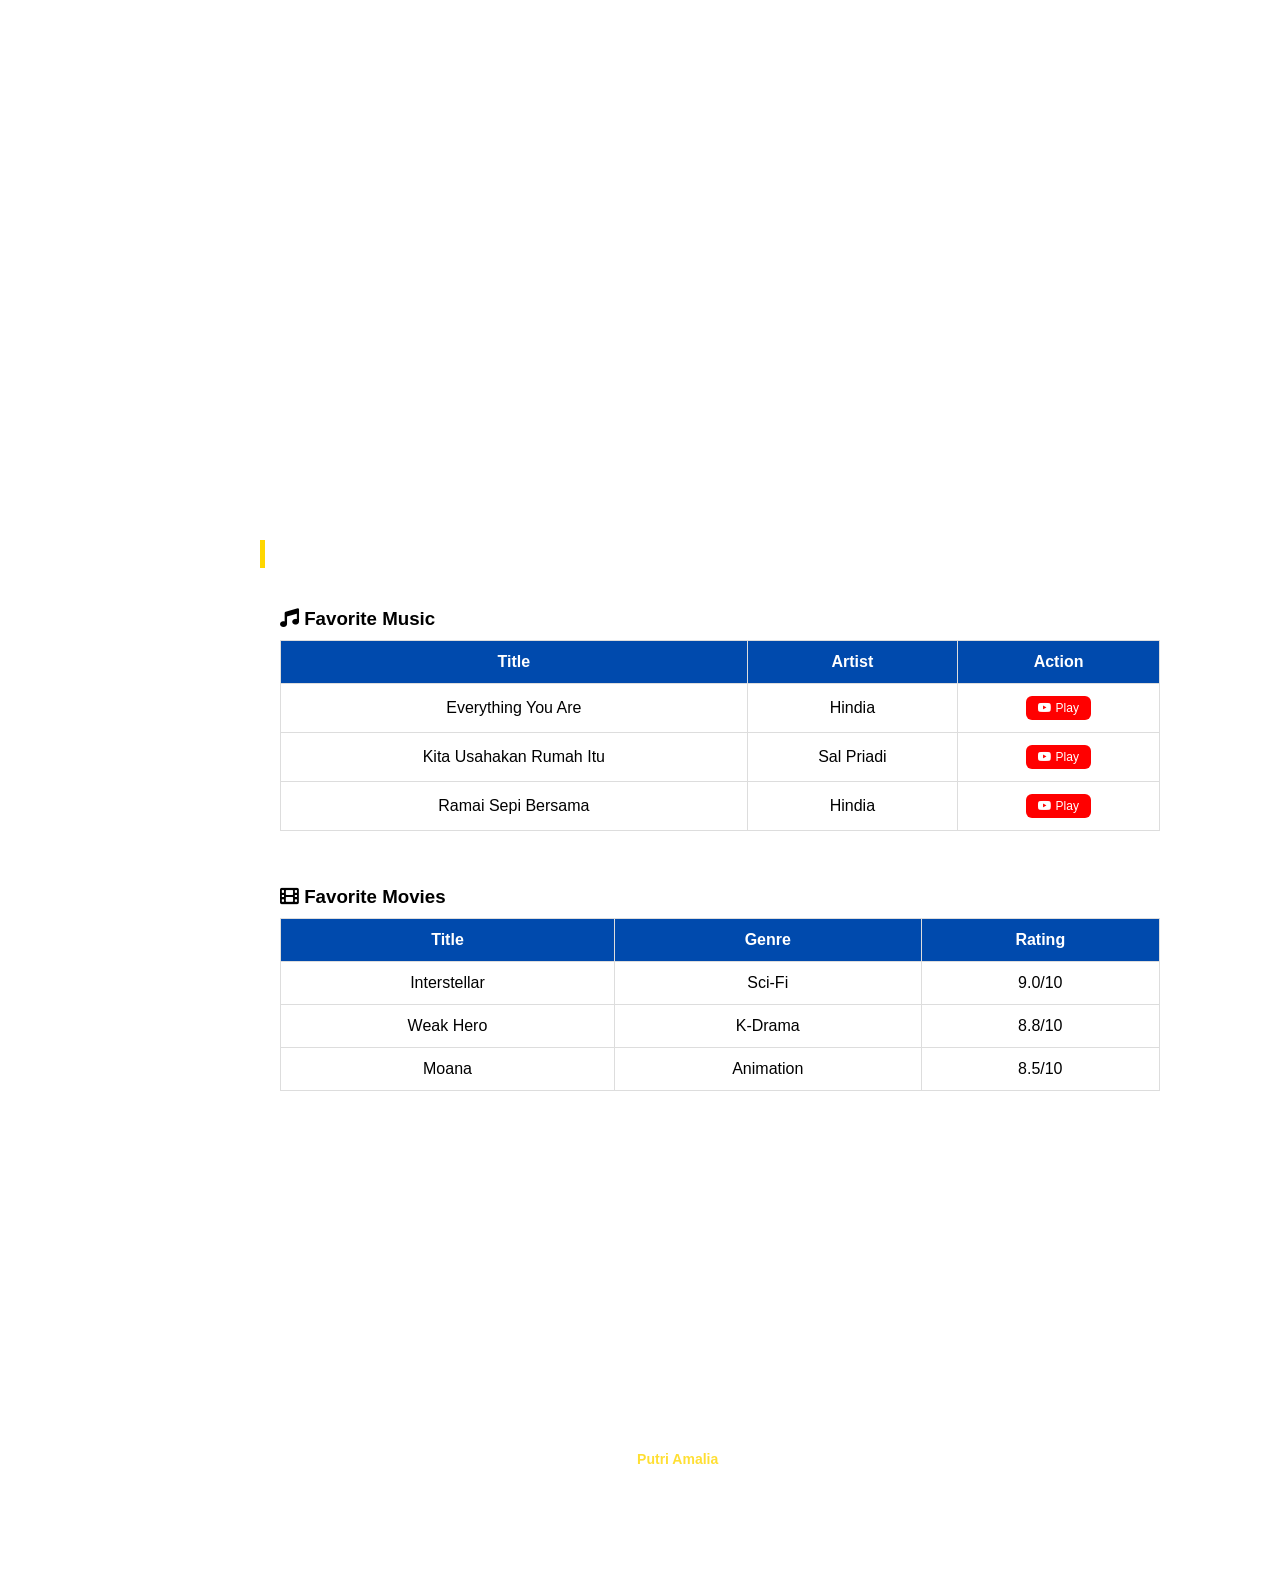
==== commit 1d1e6953: "Update index.html" ====
--- a/index.html
+++ b/index.html
@@ -45,8 +45,8 @@
                 <i class="fab fa-tiktok"></i>
             </a>
             <a href="wireframe.pdf" target="_blank" class="social-icon pdf" title="Lihat Wireframe PDF">
-    <i class="fas fa-file-pdf" style="color: #ffd700;"></i>
-</a>
+            <i class="fas fa-file-pdf" style="color: #ffd700;"></i>
+        </a>
         </div>
         <div class="vertical-text">CONNECT WITH ME</div>
     </aside>
--- a/style.css
+++ b/style.css
@@ -177,4 +177,8 @@
 .social-icons-vertical { display: flex; flex-direction: column; gap: 20px; margin-top: 40px; }
 .social-icon { font-size: 22px; color: white; opacity: 0.6; transition: 0.3s; }
 .social-icon:hover { opacity: 1; transform: scale(1.2); }
-.vertical-text { writing-mode: vertical-rl; color: white; font-size: 10px; letter-spacing: 3px; opacity: 0.5; }+.vertical-text { writing-mode: vertical-rl; color: white; font-size: 10px; letter-spacing: 3px; opacity: 0.5; }
+.social-icon.pdf:hover {
+    color: #ff0000; /* Berubah jadi merah khas PDF saat disentuh mouse */
+    transform: scale(1.3);
+}
